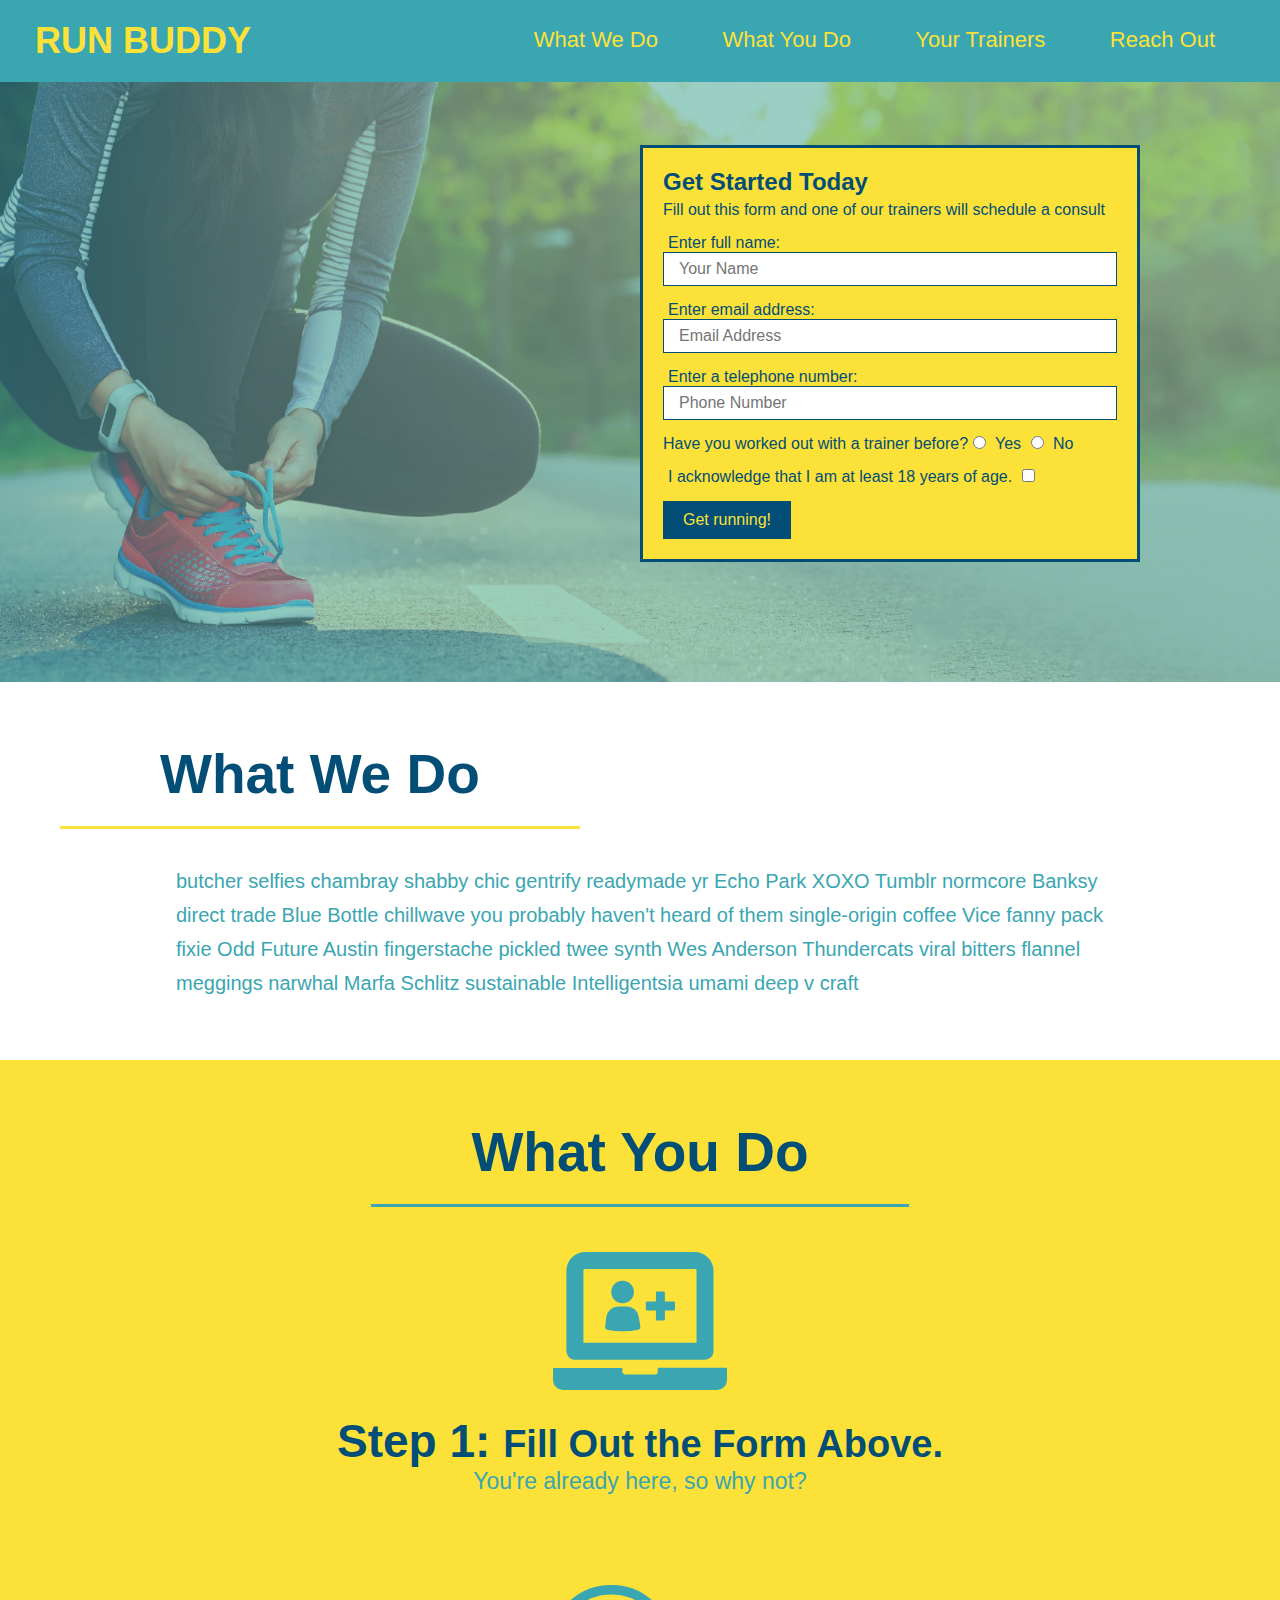
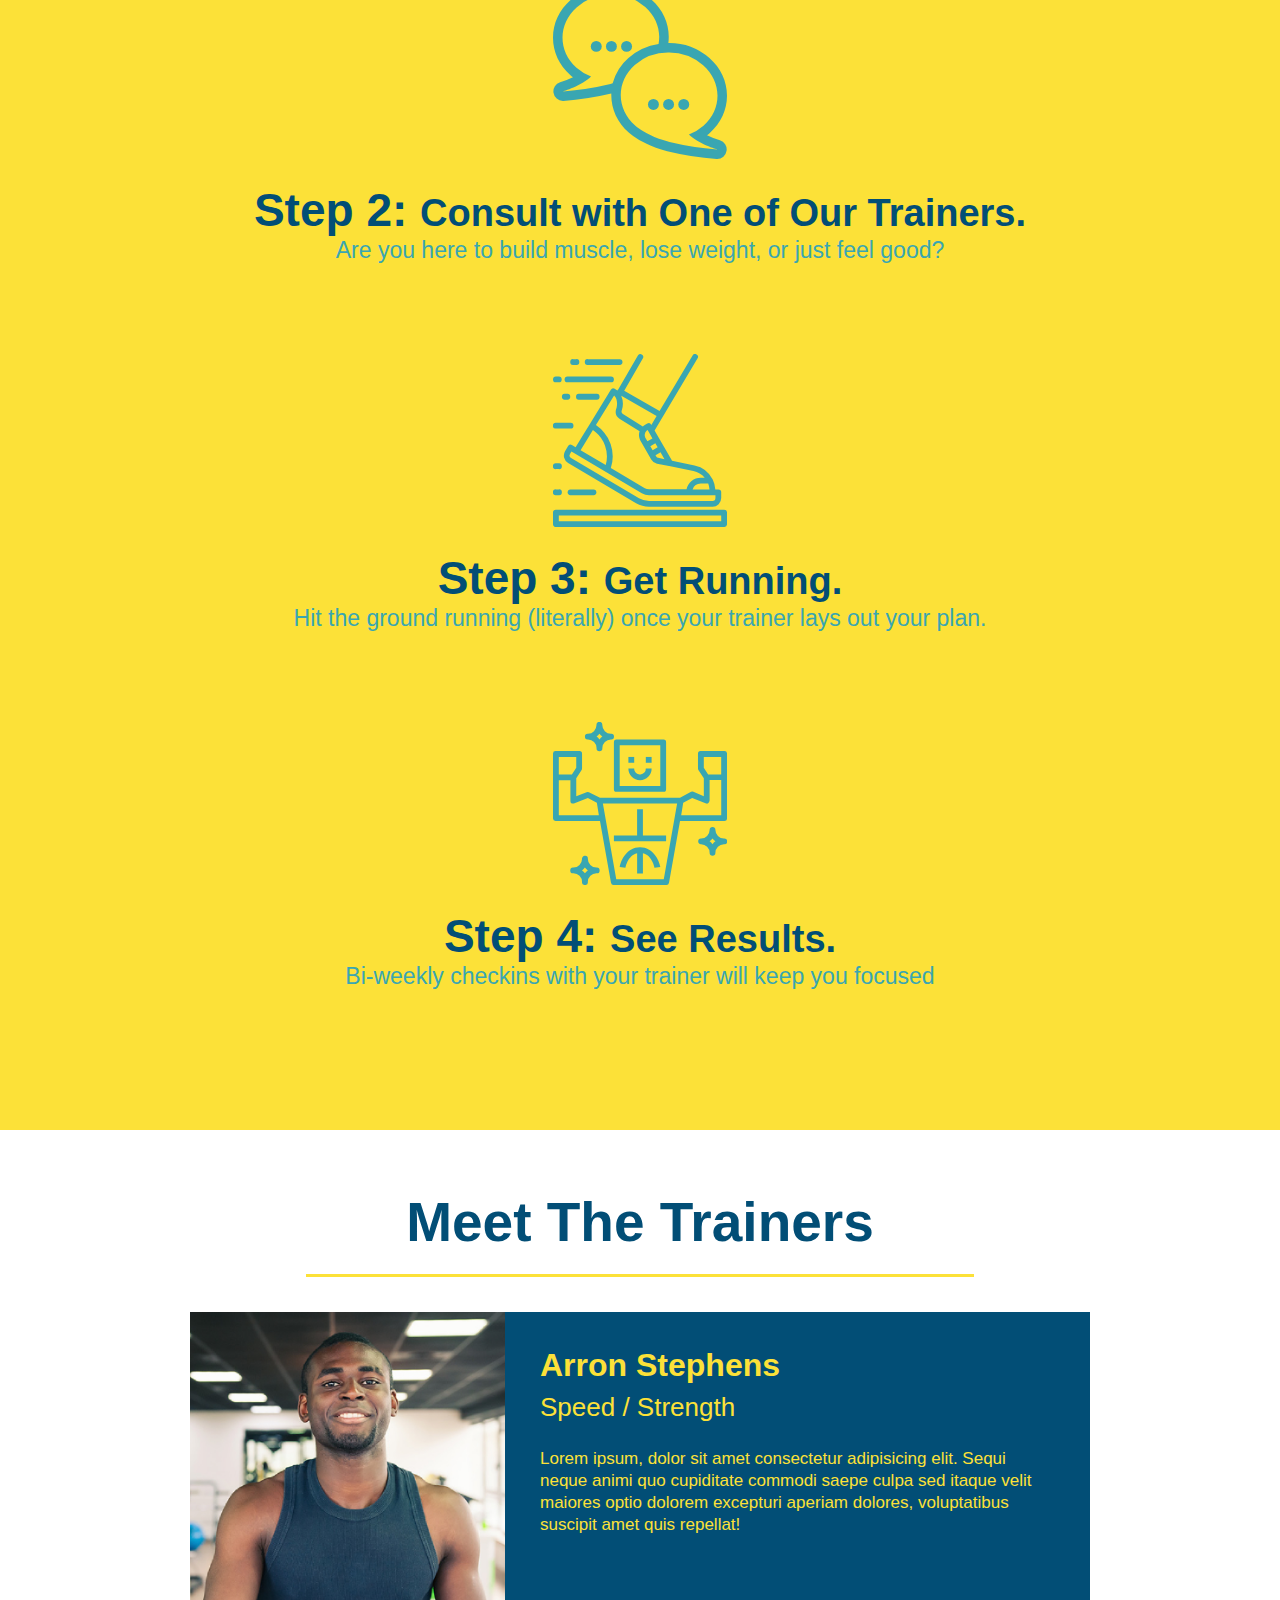
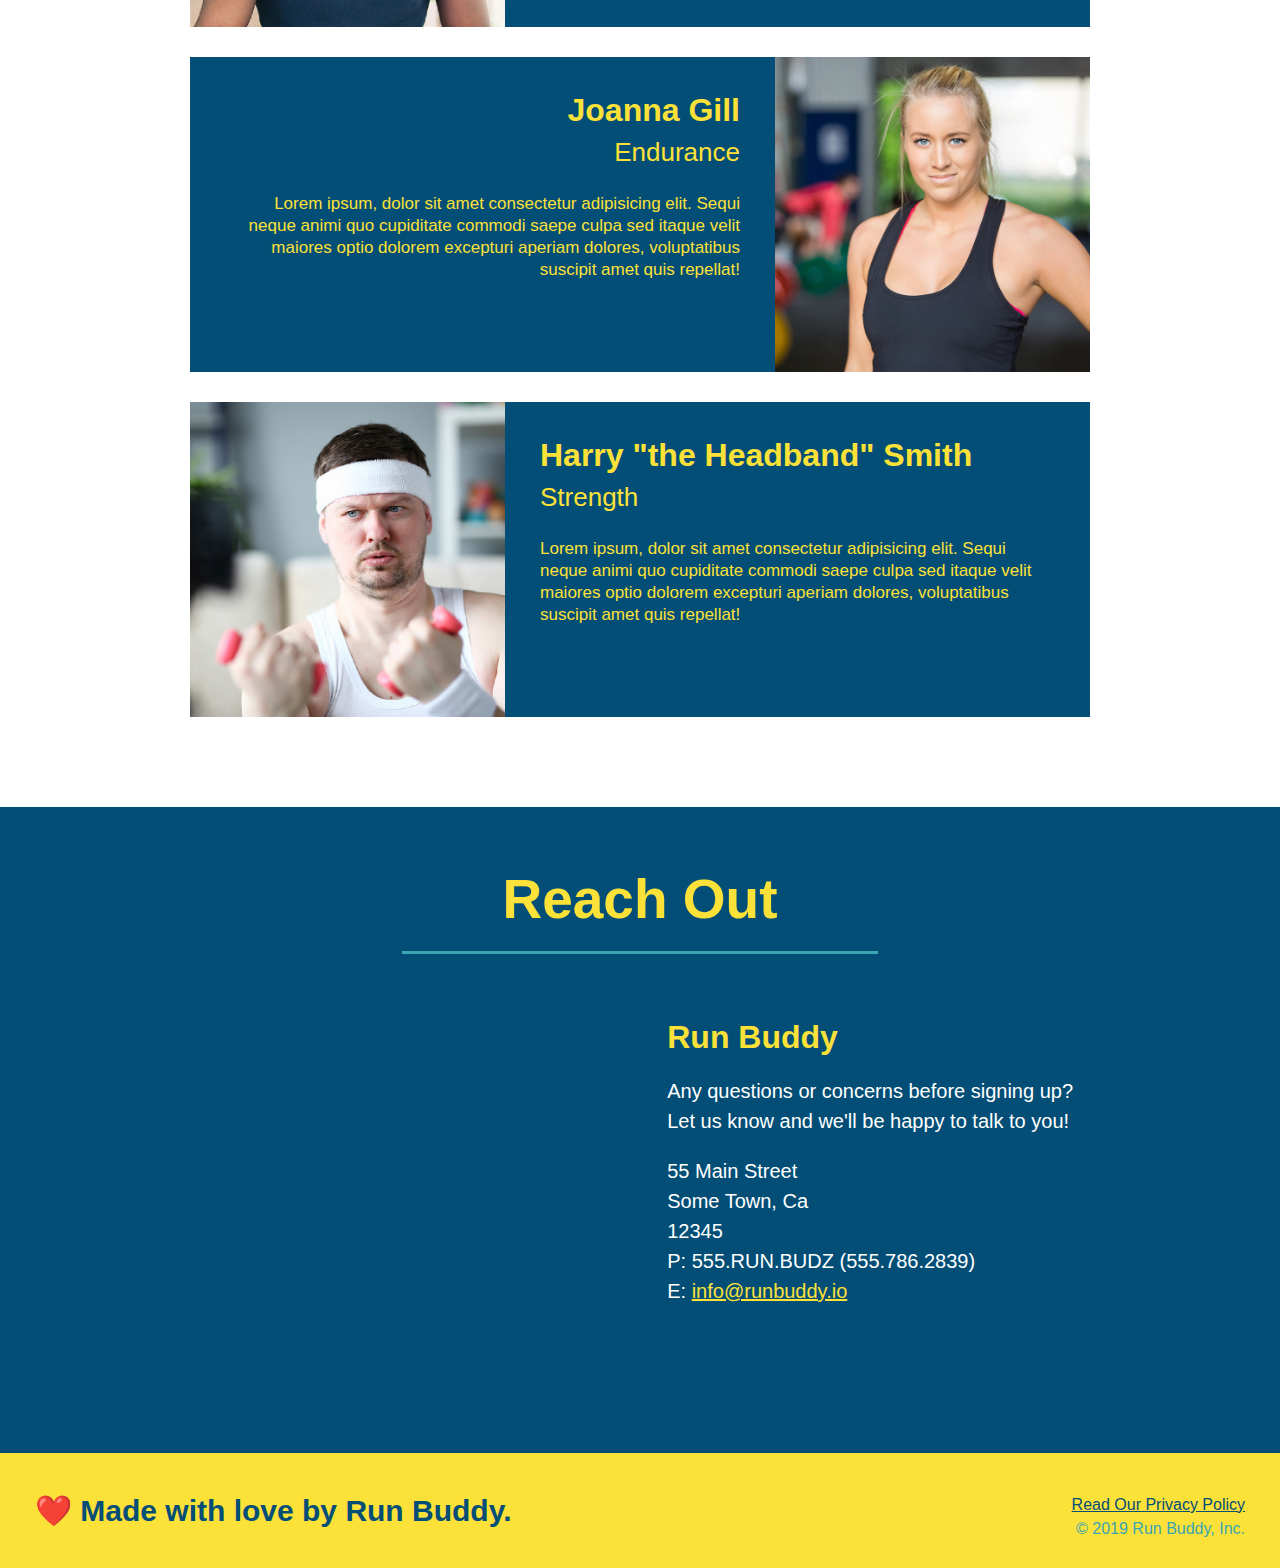
==== index.html @ a3936b55 "completed landing page" ====
<!DOCTYPE html>
<html lang="en">

<head>
  <meta charset="UTF-8" />
  <title>Run Buddy</title>
  <link rel="stylesheet" href="./assets/css/style.css" />
</head>

<body>
  <!-- navigation -->
  <header>
    <h1>
      <a href="/">
        RUN BUDDY
      </a>
    </h1>
    <nav>
      <!-- Unordered list element -->
      <ul>
        <!-- List item element-->
        <li>
          <!-- Anchor element -->
          <a href="#what-we-do">What We Do</a>
        </li>
        <li>
          <a href="#what-you-do">What You Do</a>
        </li>
        <li>
          <a href="#your-trainers">Your Trainers</a>
        </li>
        <li>
          <a href="#reach-out">Reach Out</a>
        </li>
      </ul>
    </nav>
  </header>

  <!-- hero/jumbotron -->
  <section class="hero">
    <div class="hero-form">
      <h3>Get Started Today</h3>
      <p>Fill out this form and one of our trainers will schedule a consult</p>
      <form>
        <label for="name">Enter full name:</label>
        <input type="text" placeholder="Your Name" name="name" id="name" class="form-input" />
        <label for="email">Enter email address:</label>
        <input type="text" placeholder="Email Address" name="email" id="email" class="form-input" />
        <label for="phone">Enter a telephone number:</label>
        <input type="text" placeholder="Phone Number" name="phone" id="phone" class="form-input" />
        <p>
          Have you worked out with a trainer before?
          <input type="radio" name="trainer-confirm" id="trainer-yes" />
          <label for="trainer-yes">Yes</label>
          <input type="radio" name="trainer-confirm" id="trainer-no" />
          <label for="trainer-no">No</label>
        </p>
        <p>
          <label for="checkbox">
            I acknowledge that I am at least 18 years of age.
          </label>
          <input type="checkbox" name="checkpoint1" id="checkbox" />
        </p>
        <button type="submit">
          Get running!
        </button>
      </form>
    </div>
  </section>

  <!-- "what we do" section -->
<section id="what-we-do" class="intro">
    <h2 class="section-title primary-border">What We Do</h2>
    <p>
      butcher selfies chambray shabby chic gentrify readymade yr Echo Park XOXO Tumblr normcore Banksy direct trade Blue Bottle chillwave you probably haven't heard of them single-origin coffee Vice fanny pack fixie Odd Future Austin fingerstache pickled twee synth Wes Anderson Thundercats viral bitters flannel meggings narwhal Marfa Schlitz sustainable Intelligentsia umami deep v craft
    </p>
  </section>
  
  <!-- "what you do" section -->
  <section id="what-you-do" class="steps">
    <h2 class="section-title secondary-border">What You Do</h2>
  
    <div>
      <img src="./assets/images/step-1.svg" alt="" />  
      <h3>Step 1: <span>Fill Out the Form Above.</span></h3>
      <p>You're already here, so why not?</p>
    </div>
  
    <div>
      <img src="./assets/images/step-2.svg" alt="" />
      <h3>Step 2: <span>Consult with One of Our Trainers.</span></h3>
      <p>Are you here to build muscle, lose weight, or just feel good?</p>
    </div>
  
    <div>
      <img src="./assets/images/step-3.svg" alt="" />
      <h3>Step 3: <span>Get Running.</span></h3>
      <p>Hit the ground running (literally) once your trainer lays out your plan.</p>
    </div>
  
    <div>
      <img src="./assets/images/step-4.svg" alt="" />
      <h3>Step 4: <span>See Results.</span></h3>
      <p>Bi-weekly checkins with your trainer will keep you focused</p>
    </div>
  </section>

  <!-- "meet the trainers" section -->
  <section id="your-trainers" class="trainers">
    <h2 class="section-title primary-border">Meet The Trainers</h2>
    <article class="trainer">
        <img src="./assets/images/trainer-1.jpg" alt="Arron Stephens in his workout clothes, ready to pump iron" />
        <div class="trainer-bio text-left">
          <h3>Arron Stephens</h3>
          <h4>Speed / Strength</h4>
          <p>
            Lorem ipsum, dolor sit amet consectetur adipisicing elit. Sequi neque animi quo cupiditate commodi saepe culpa sed
            itaque velit maiores optio dolorem excepturi aperiam dolores, voluptatibus suscipit amet quis repellat!
          </p>
        </div>
      </article>

      <!-- second trainer bio -->
<article class="trainer">
    <div class="trainer-bio text-right">
      <h3>Joanna Gill</h3>
      <h4>Endurance</h4>
      <p>
        Lorem ipsum, dolor sit amet consectetur adipisicing elit. Sequi neque animi quo cupiditate commodi saepe culpa sed
        itaque velit maiores optio dolorem excepturi aperiam dolores, voluptatibus suscipit amet quis repellat!
      </p>
    </div>
    <img src="./assets/images/trainer-2.jpg" alt="Joanna Gill cooling off after a workout" />
  </article>
  
  <!-- third trainer bio -->
  <article class="trainer">
    <img src="./assets/images/trainer-3.jpg" alt="Harry Smith wearing a headband and lifting comically small pink weights" />
    <div class="trainer-bio text-left">
      <h3>Harry "the Headband" Smith</h3>
      <h4>Strength</h4>
      <p>
        Lorem ipsum, dolor sit amet consectetur adipisicing elit. Sequi neque animi quo cupiditate commodi saepe culpa sed
        itaque velit maiores optio dolorem excepturi aperiam dolores, voluptatibus suscipit amet quis repellat!
      </p>
    </div>
  </article>
  </section>

  <!-- "reach out" section -->
  <section id="reach-out" class="contact">
    <h2 class="section-title secondary-border">Reach Out</h2>
    <div class="contact-info">
        <iframe src="https://www.google.com/maps/embed?pb=!1m18!1m12!1m3!1d2879.119603562107!2d-79.45807944900766!3d43.811878479013615!2m3!1f0!2f0!3f0!3m2!1i1024!2i768!4f13.1!3m3!1m2!1s0x882b2c3b84564b71%3A0x5db8f71e958bc3fc!2s85%20N%20Park%20Rd%2C%20Vaughan%2C%20ON%20L4J%200H9!5e0!3m2!1sen!2sca!4v1645985700002!5m2!1sen!2sca" 
        width="400" 
        height="400" 
        style="border:0;" 
        allowfullscreen="" 
        loading="lazy">
            </iframe>

            <div>
                <h3>Run Buddy</h3>
                <p>
                  Any questions or concerns before signing up?
                  <br />
                  Let us know and we'll be happy to talk to you!
                </p>
                <address>
                    55 Main Street <br/>
                    Some Town, Ca <br/>
                    12345<br />
                    P: 555.RUN.BUDZ (555.786.2839)<br/>
                    E: <a href="mailto:info@runbuddy.io">info@runbuddy.io</a>
                  </address>
              </div>
        
    </div>
  </section>

  <!-- footer -->
  <footer>
    <h2>❤️ Made with love by Run Buddy.</h2>
    <div>
      <a href="#">Read Our Privacy Policy</a><br />
      &copy; 2019 Run Buddy, Inc.
    </div>
  </footer>
</body>

</html>
---- assets/css/style.css ----
* {
    margin: 0;
    padding: 0;
    box-sizing: border-box;
  }
  
  body {
    /* more on this crazy alphanumerical value in a minute! */
    color: #39a6b2;
    font-family: Helvetica, Arial, sans-serif;
  }
  
  /* apply styles to <header> */
  header {
    padding: 20px 35px;
    background-color: #39a6b2;
  }
  
  header h1 {
    font-weight: bold;
    font-size: 36px;
    color: #fce138;
    margin: 0;
    display: inline;
  }
  header a {
    text-decoration: none;
    color: #fce138;
  }
  
  header nav {
    float: right;
    margin: 7px 0;
  }
  
  header nav ul li {
    display: inline;
  }
  
  header nav ul li a {
    margin: 0 30px;
    font-weight: lighter;
    font-size: 22px;
  }
  
  footer {
    background: #fce138;
    width: 100%;
    padding: 40px 35px;
  }
  
  footer h2 {
    display: inline;
    color: #024e76;
    font-size: 30px;
    margin: 0;
  }
  
  footer div {
    float: right;
    line-height: 1.5;
    text-align: right;
  }
  
  footer a {
    color: #024e76;
  }
  
  section {
    padding: 60px;
  }
  
  /* Hero Style Start */
  .hero {
    background-image: url('../images/hero-bg.jpeg');
    height: 600px;
    background-size: cover;
    background-position: center;
    position: relative;
  }
  /* Hero Style End */
  
  .hero-form {
    border: 3px solid #024e76;
    background-color: #fce138;
    padding: 20px;
    width: 500px;
    color: #024e76;
    position: absolute;
    bottom: 120px;
    right: 140px;
  }
  
  .hero-form h3 {
    font-size: 24px;
    margin: 0;
  }
  .hero-form p {
    margin: 5px 0 15px 0;
  }
  
  .form-input {
    border: 1px solid #024e76;
    display: block;
    padding: 7px 15px;
    font-size: 16px;
    color: #024e76;
    width: 100%;
    margin-bottom: 15px;
  }
  
  .hero-form label {
    margin: 0 5px;
  }
  
  .hero-form button {
    color: #fce138;
    background-color: #024e76;
    border: none;
    padding: 10px 20px;
    font-size: 16px;
  }

  .intro {
      text-align: centre;
  }


  .intro p {
    line-height: 1.7;
    color: #39a6b2;
    width: 80%;
    font-size: 20px;
    margin: 0 auto;
  }

  .steps {
    text-align: center;
    background: #fce138;
  }

  
  
  .section-title {
    font-size: 55px;
    color: #024e76;
    margin-bottom: 35px;
    padding: 0 100px 20px 100px;
    display: inline-block;
    border-bottom: 3px solid;
  }
  
  .primary-border {
    border-color: #fce138;
  }
  
  .secondary-border {
    border-color: #39a6b2;
  }

  .steps div {
    margin-bottom: 80px;
  }
  
  .steps img {
    width: 15%;
    margin: 10px 0;
  }
  
  .steps h3 {
    color: #024e76;
    font-size: 46px;
    margin-top: 10px;
  }
  
  .steps p {
    color: #39a6b2;
    font-size: 23px;
  }

  .steps span {
    font-size: 38px;
  }

  .trainers {
    text-align: center;
  }

  .trainer {
    width: 900px;
    margin: 0 auto 30px auto;
    background: #024e76;
    color: #fce138;
    overflow: auto;
  }

  .trainer img {
    width: 35%;
    float: left;
  }
  
  .trainer-bio {
    padding: 35px;
    float: left;
    width: 65%;
  }

  .trainer-bio h3 {
    font-size: 32px;
    margin-bottom: 8px;
  }
  
  .trainer-bio h4 {
    font-weight: lighter;
    font-size: 26px;
    margin-bottom: 25px;
  }
  
  .trainer-bio p {
    font-size: 17px;
    line-height: 1.3;
  }

  .text-left {
    text-align: left;
  }
  
  .text-right {
    text-align: right;
  }

  .contact {
      background-color: #024e76;
      text-align: center;
  }

  .contact h2 {
      color: #fce138;
  }

  .contact-info iframe {
    width: 400px;
    height: 400px;
  }

  .contact-info div {
    width: 410px;
    display: inline-block;
    vertical-align: top;
    text-align: left;
    margin: 30px 0 0 60px;
    color: white;
  }

  .contact-info h3 {
    color: #fce138;
    font-size: 32px;
  }
  
  .contact-info p, .contact-info address {
    margin: 20px 0;
    line-height: 1.5;
    font-size: 20px;
    font-style: normal;
  }
  
  .contact-info a {
    color: #fce138;
  }
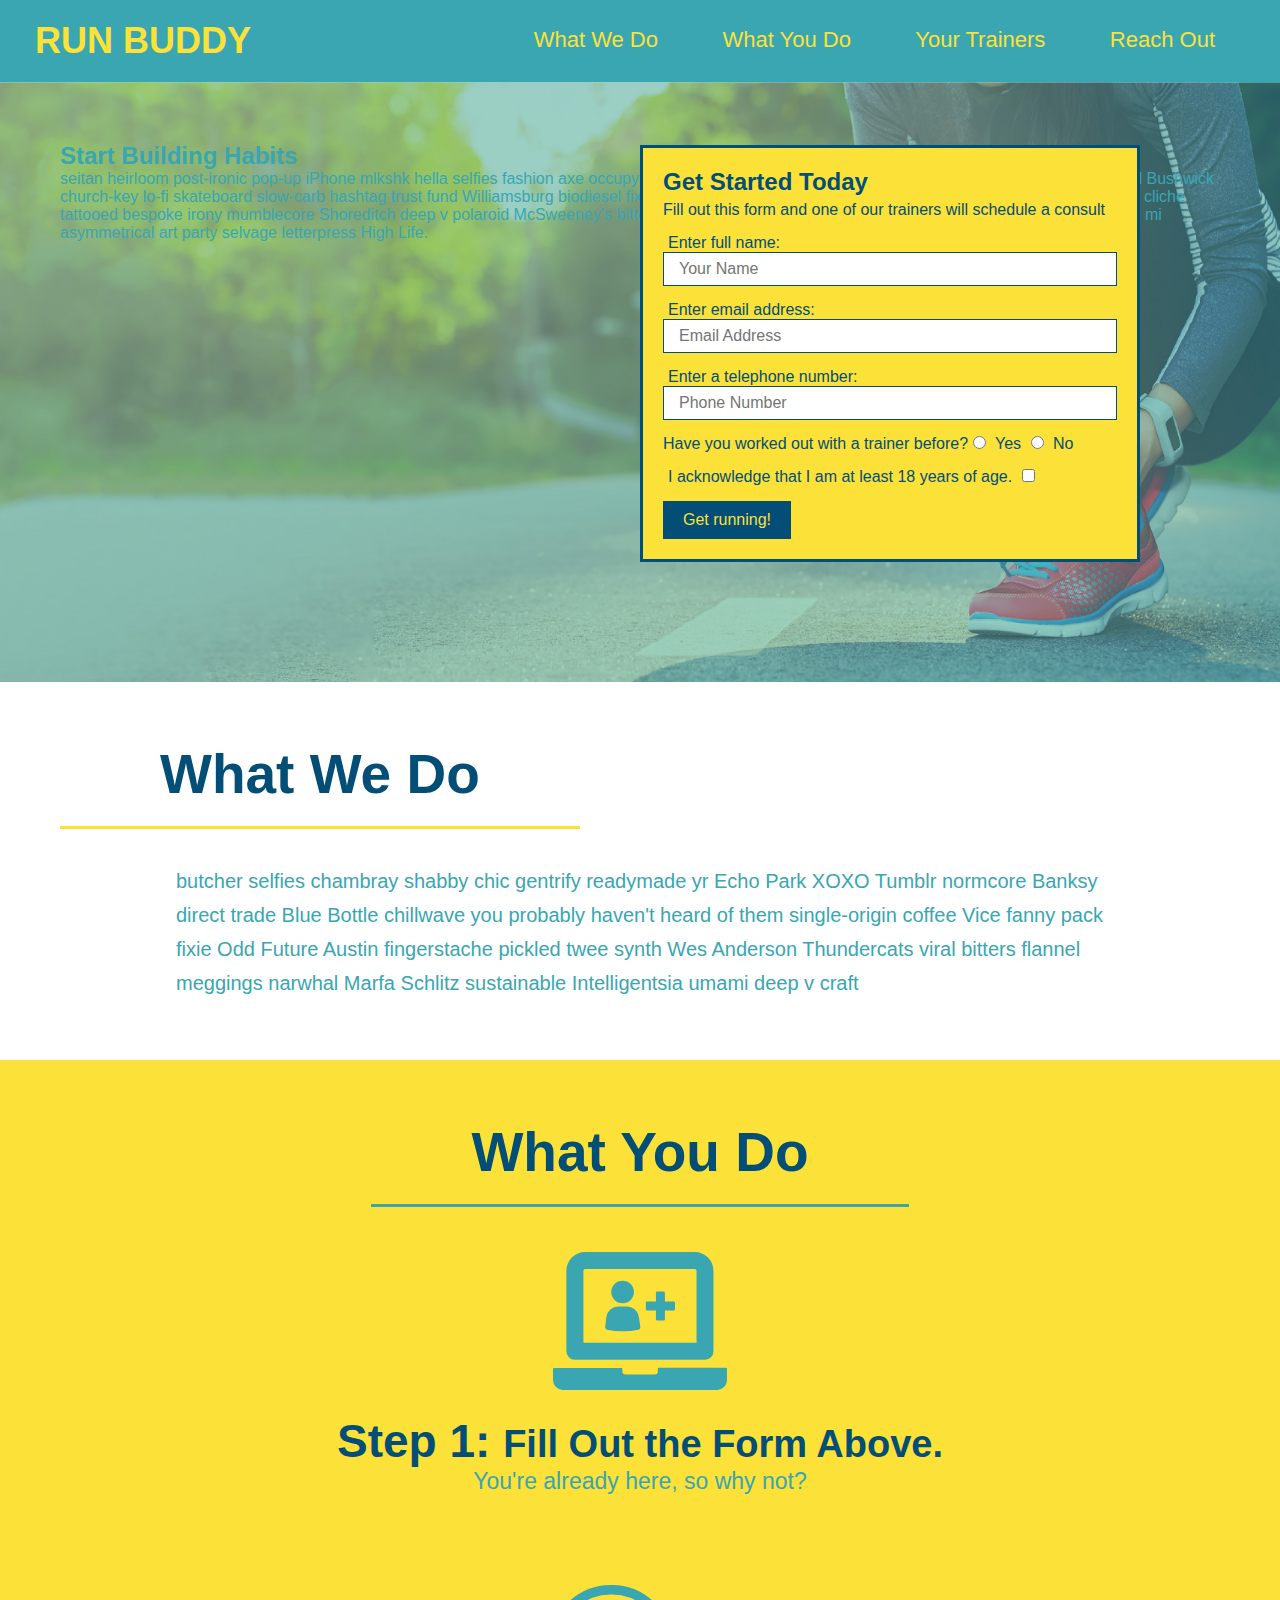
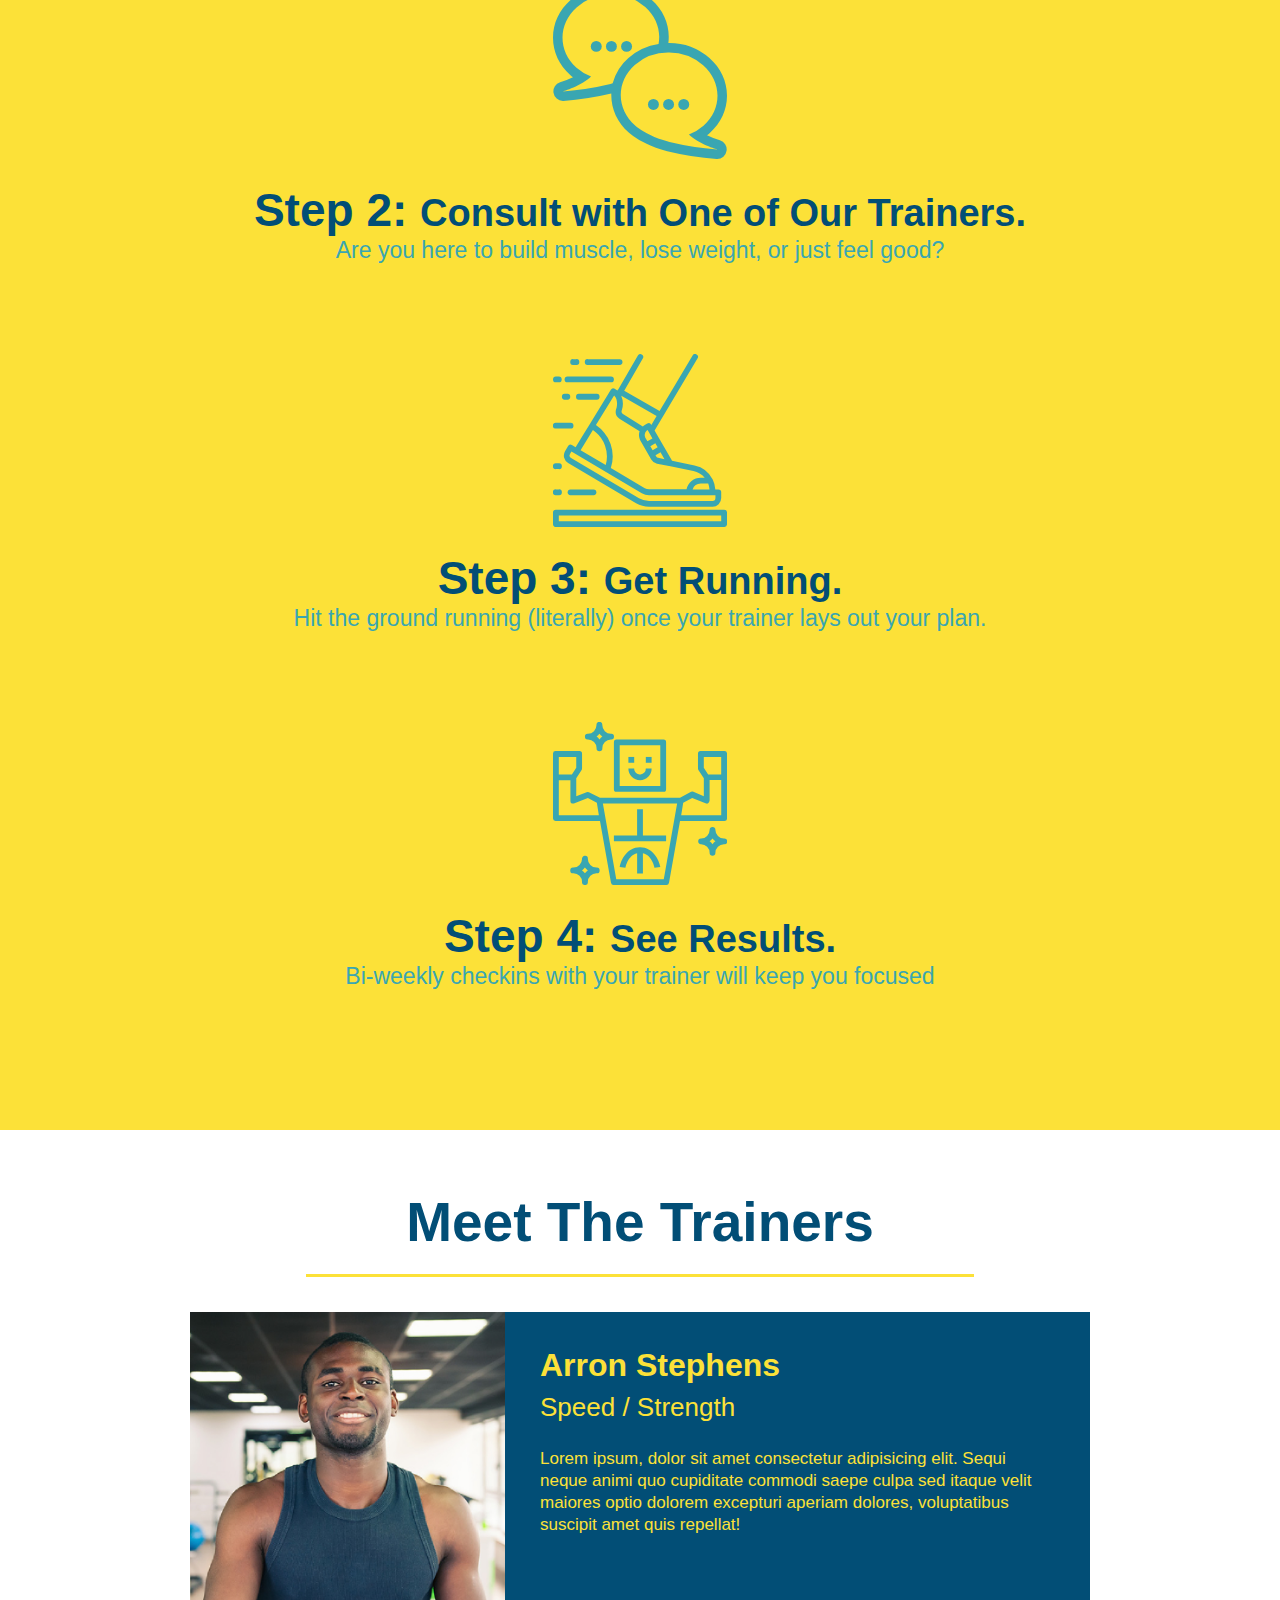
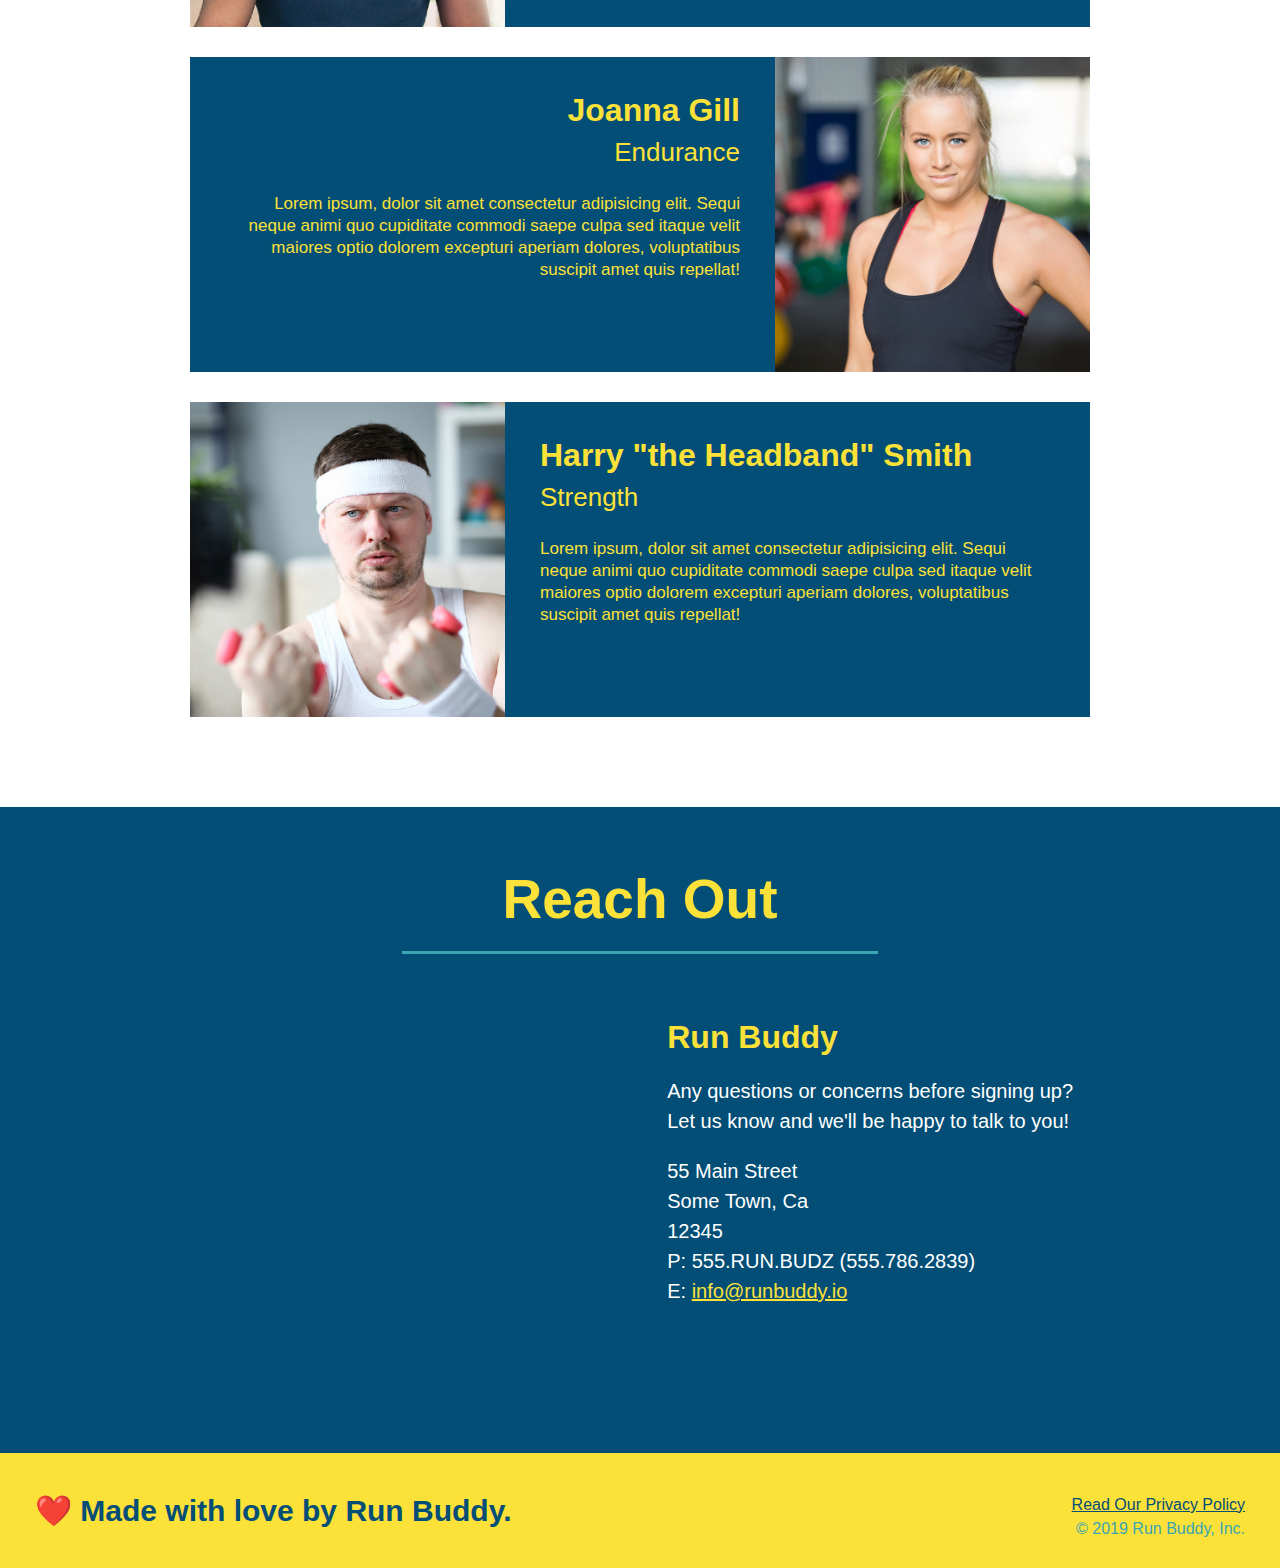
==== commit 013e6801: "add content to hero, replace image" ====
--- a/index.html
+++ b/index.html
@@ -38,6 +38,12 @@
 
   <!-- hero/jumbotron -->
   <section class="hero">
+    <div class="hero-cta">
+      <h2>Start Building Habits</h2>
+      <p>
+        seitan heirloom post-ironic pop-up iPhone mlkshk hella selfies fashion axe occupy readymade put a bird on it messenger bag Wes Anderson Schlitz plaid Bushwick church-key lo-fi skateboard slow-carb hashtag trust fund Williamsburg biodiesel fixie farm-to-table 8-bit banjo XOXO Banksy chillwave bicycle rights retro cliche tattooed bespoke irony mumblecore Shoreditch deep v polaroid McSweeney's bitters cray gentrify tofu Marfa you probably haven't heard of them yr banh mi asymmetrical art party selvage letterpress High Life.
+      </p>
+    </div>
     <div class="hero-form">
       <h3>Get Started Today</h3>
       <p>Fill out this form and one of our trainers will schedule a consult</p>
@@ -182,7 +188,7 @@
   <footer>
     <h2>❤️ Made with love by Run Buddy.</h2>
     <div>
-      <a href="#">Read Our Privacy Policy</a><br />
+      <a href="./privacy-policy.html">Read Our Privacy Policy</a><br />
       &copy; 2019 Run Buddy, Inc.
     </div>
   </footer>
--- a/assets/css/style.css
+++ b/assets/css/style.css
@@ -78,6 +78,12 @@
     background-position: center;
     position: relative;
   }
+
+  hero-secondary {
+    background-color: black;
+    color: red;
+  }
+  
   /* Hero Style End */
   
   .hero-form {
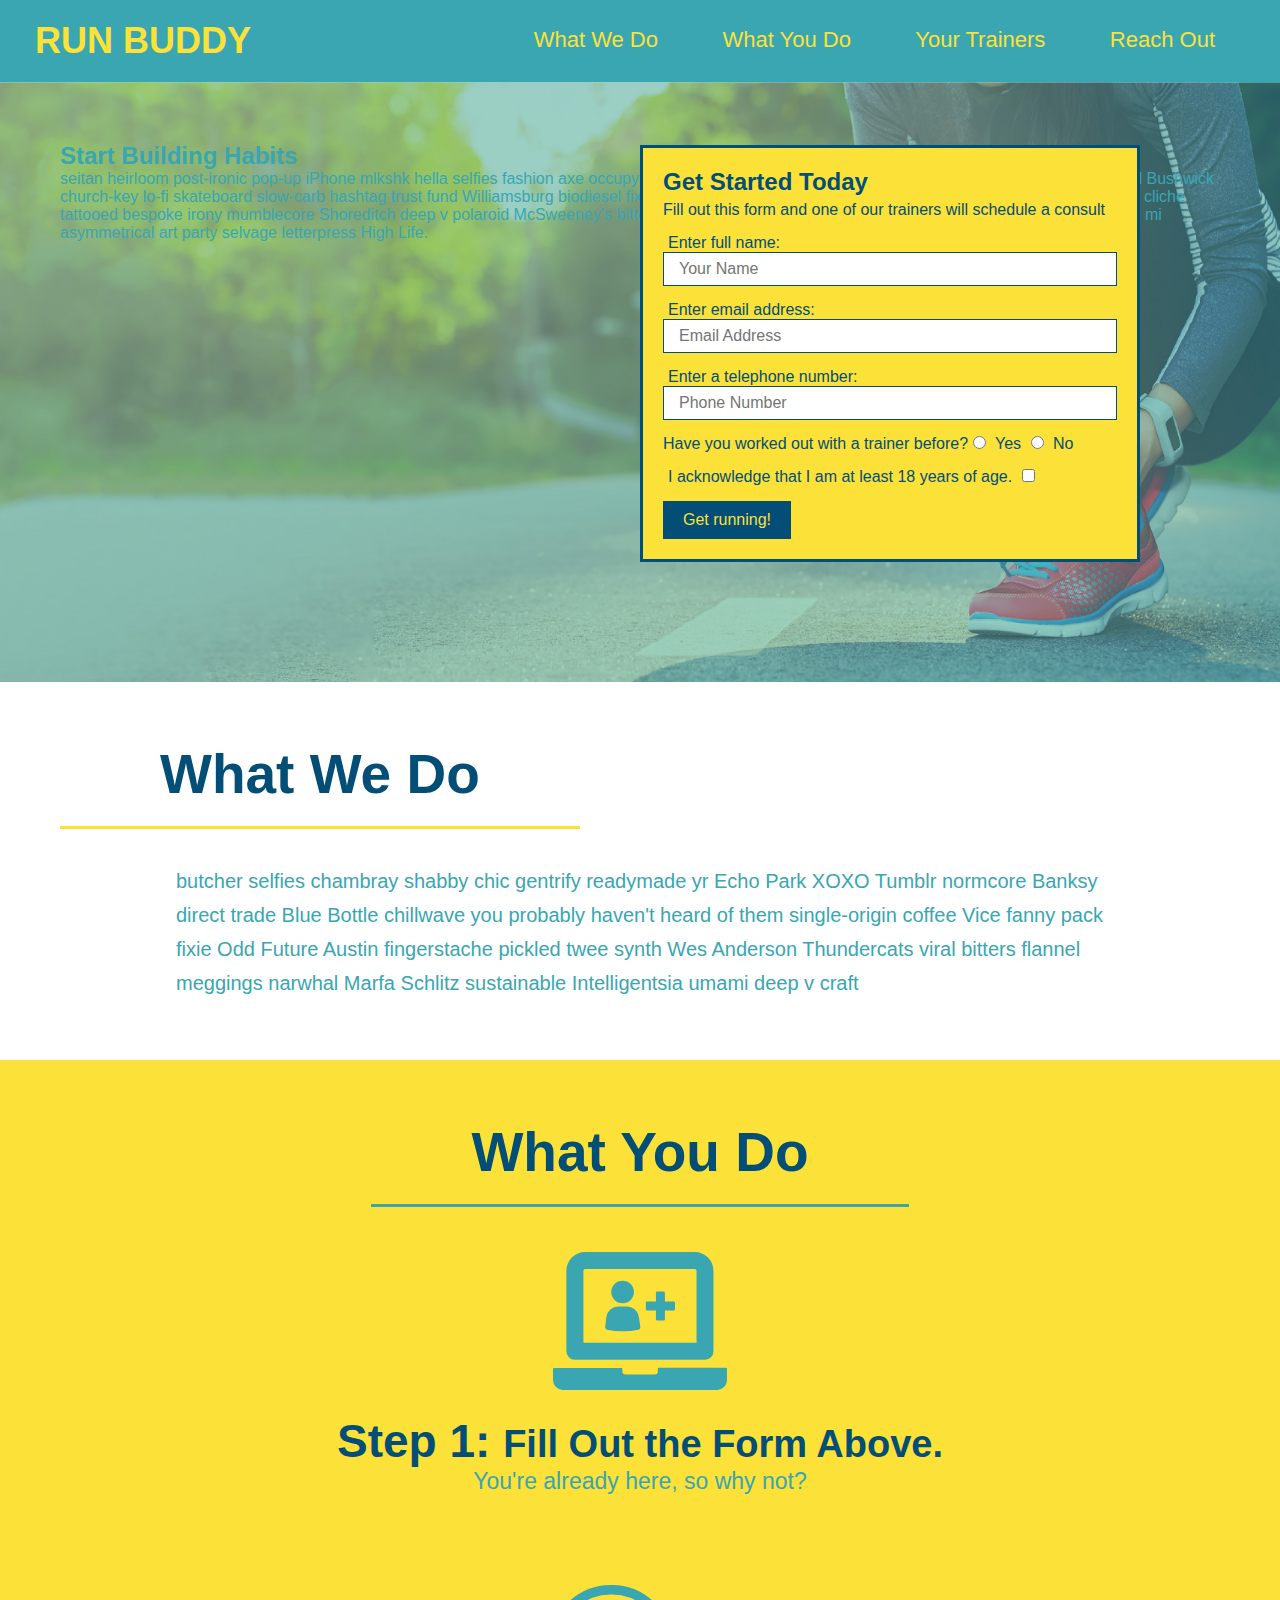
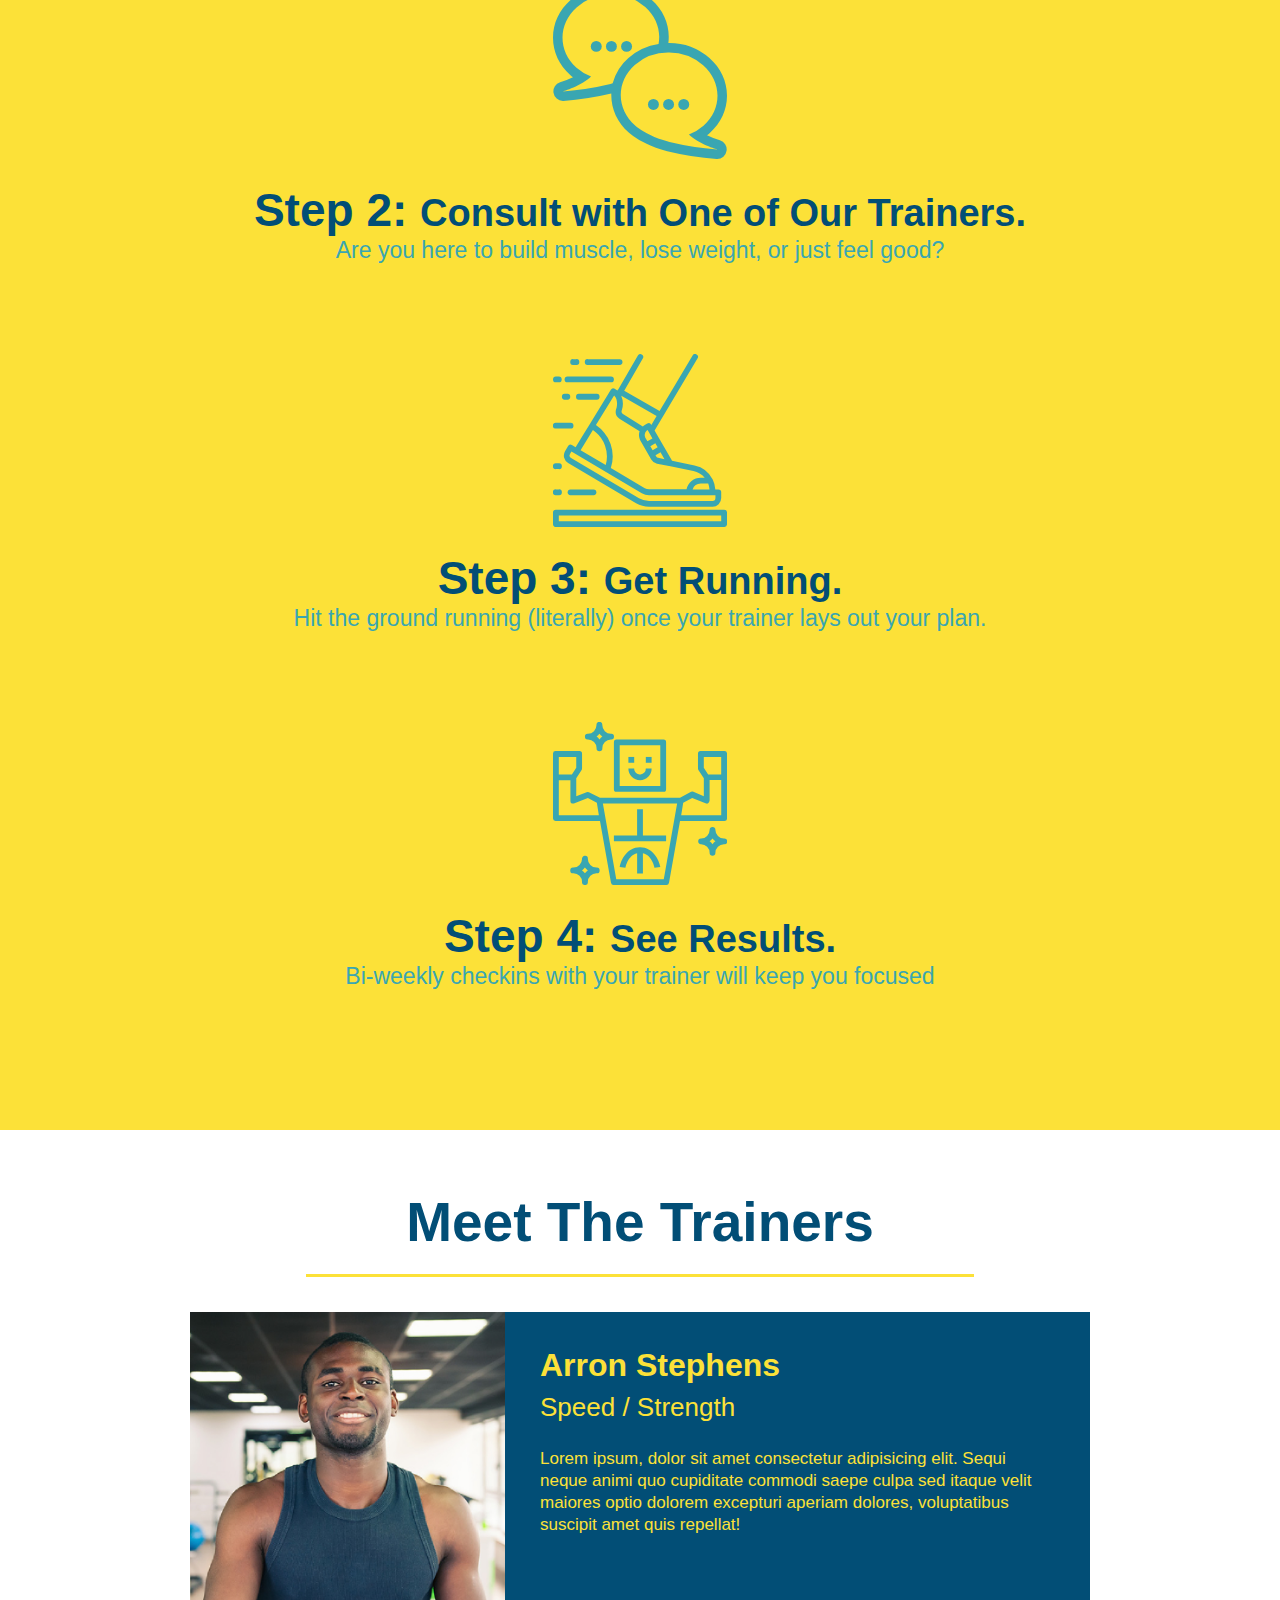
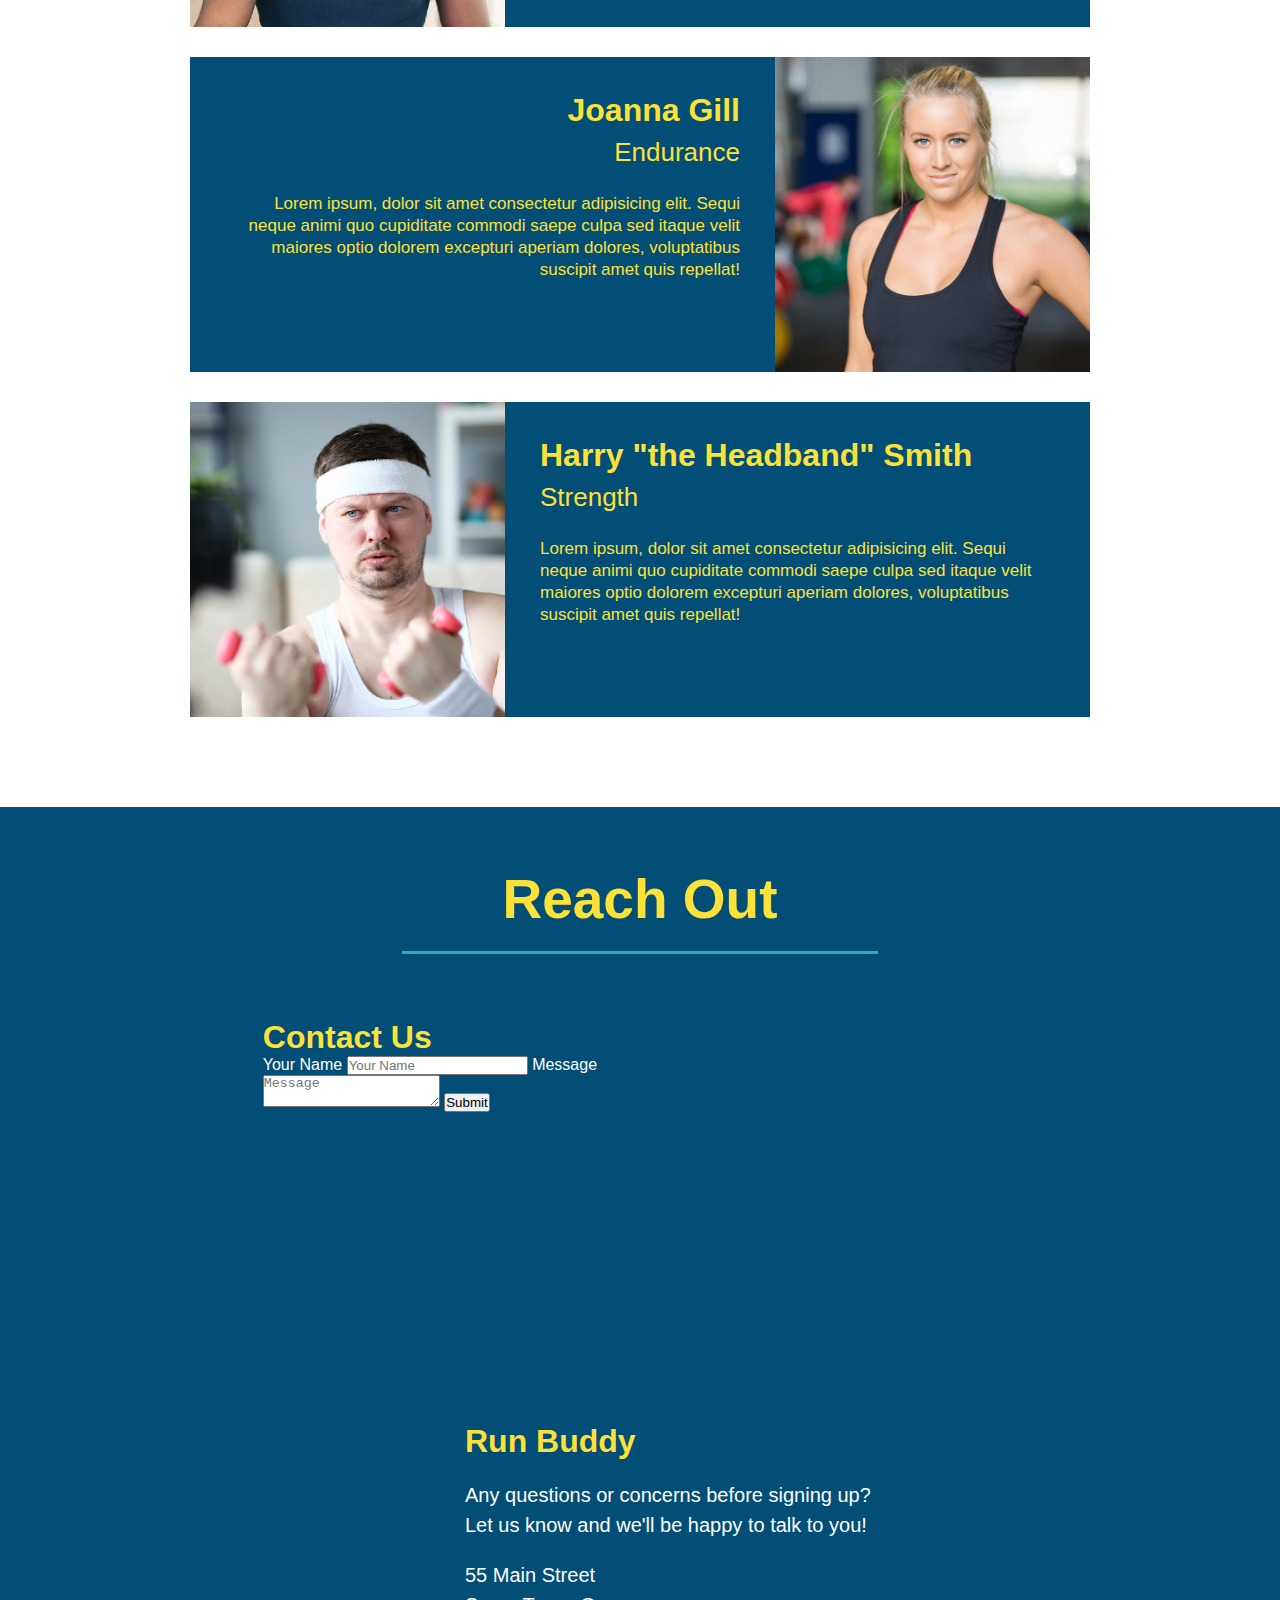
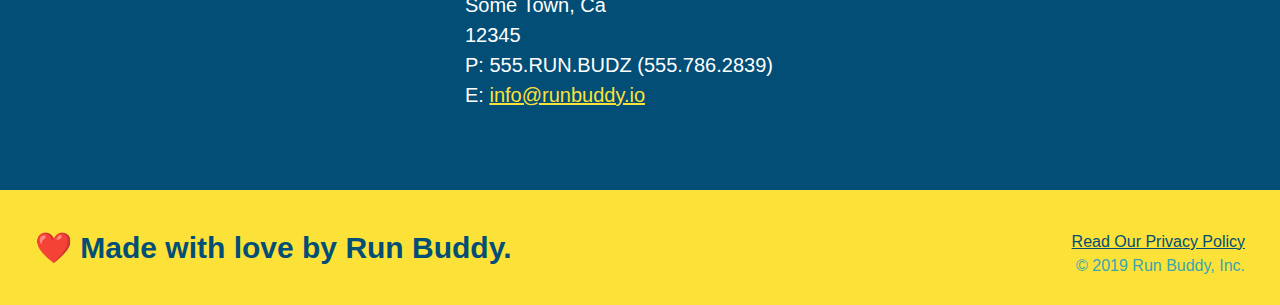
==== commit 0d09e867: "add contact form" ====
--- a/index.html
+++ b/index.html
@@ -157,6 +157,18 @@
   <section id="reach-out" class="contact">
     <h2 class="section-title secondary-border">Reach Out</h2>
     <div class="contact-info">
+      <div class="contact-form">
+        <h3>Contact Us</h3>
+        <form>
+          <label for="contact-name">Your Name</label>
+          <input type="text" id="contact-name" placeholder="Your Name" />
+
+          <label for="contact-message">Message</label>
+          <textarea id="cibtact-message" placeholder="Message"></textarea>
+
+          <button type="submit">Submit</button>
+        </form>
+      </div>
         <iframe src="https://www.google.com/maps/embed?pb=!1m18!1m12!1m3!1d2879.119603562107!2d-79.45807944900766!3d43.811878479013615!2m3!1f0!2f0!3f0!3m2!1i1024!2i768!4f13.1!3m3!1m2!1s0x882b2c3b84564b71%3A0x5db8f71e958bc3fc!2s85%20N%20Park%20Rd%2C%20Vaughan%2C%20ON%20L4J%200H9!5e0!3m2!1sen!2sca!4v1645985700002!5m2!1sen!2sca" 
         width="400" 
         height="400" 
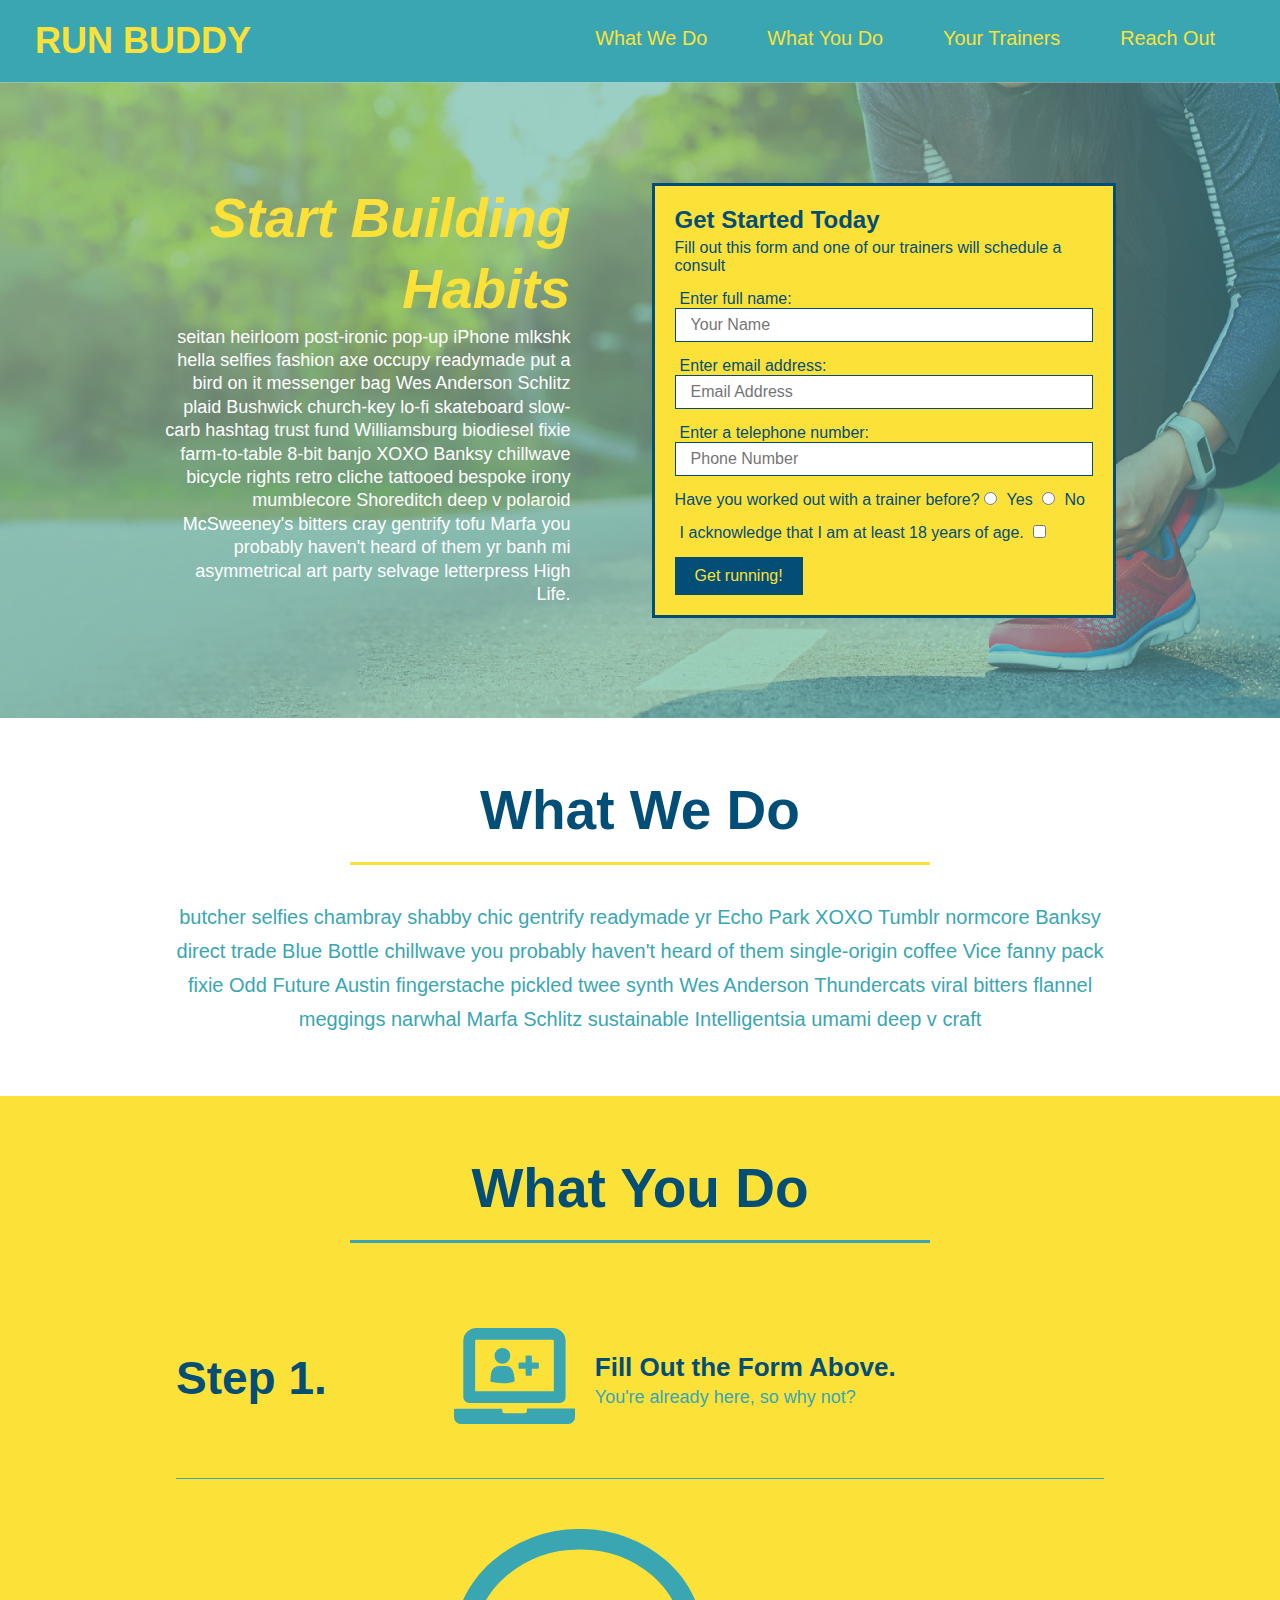
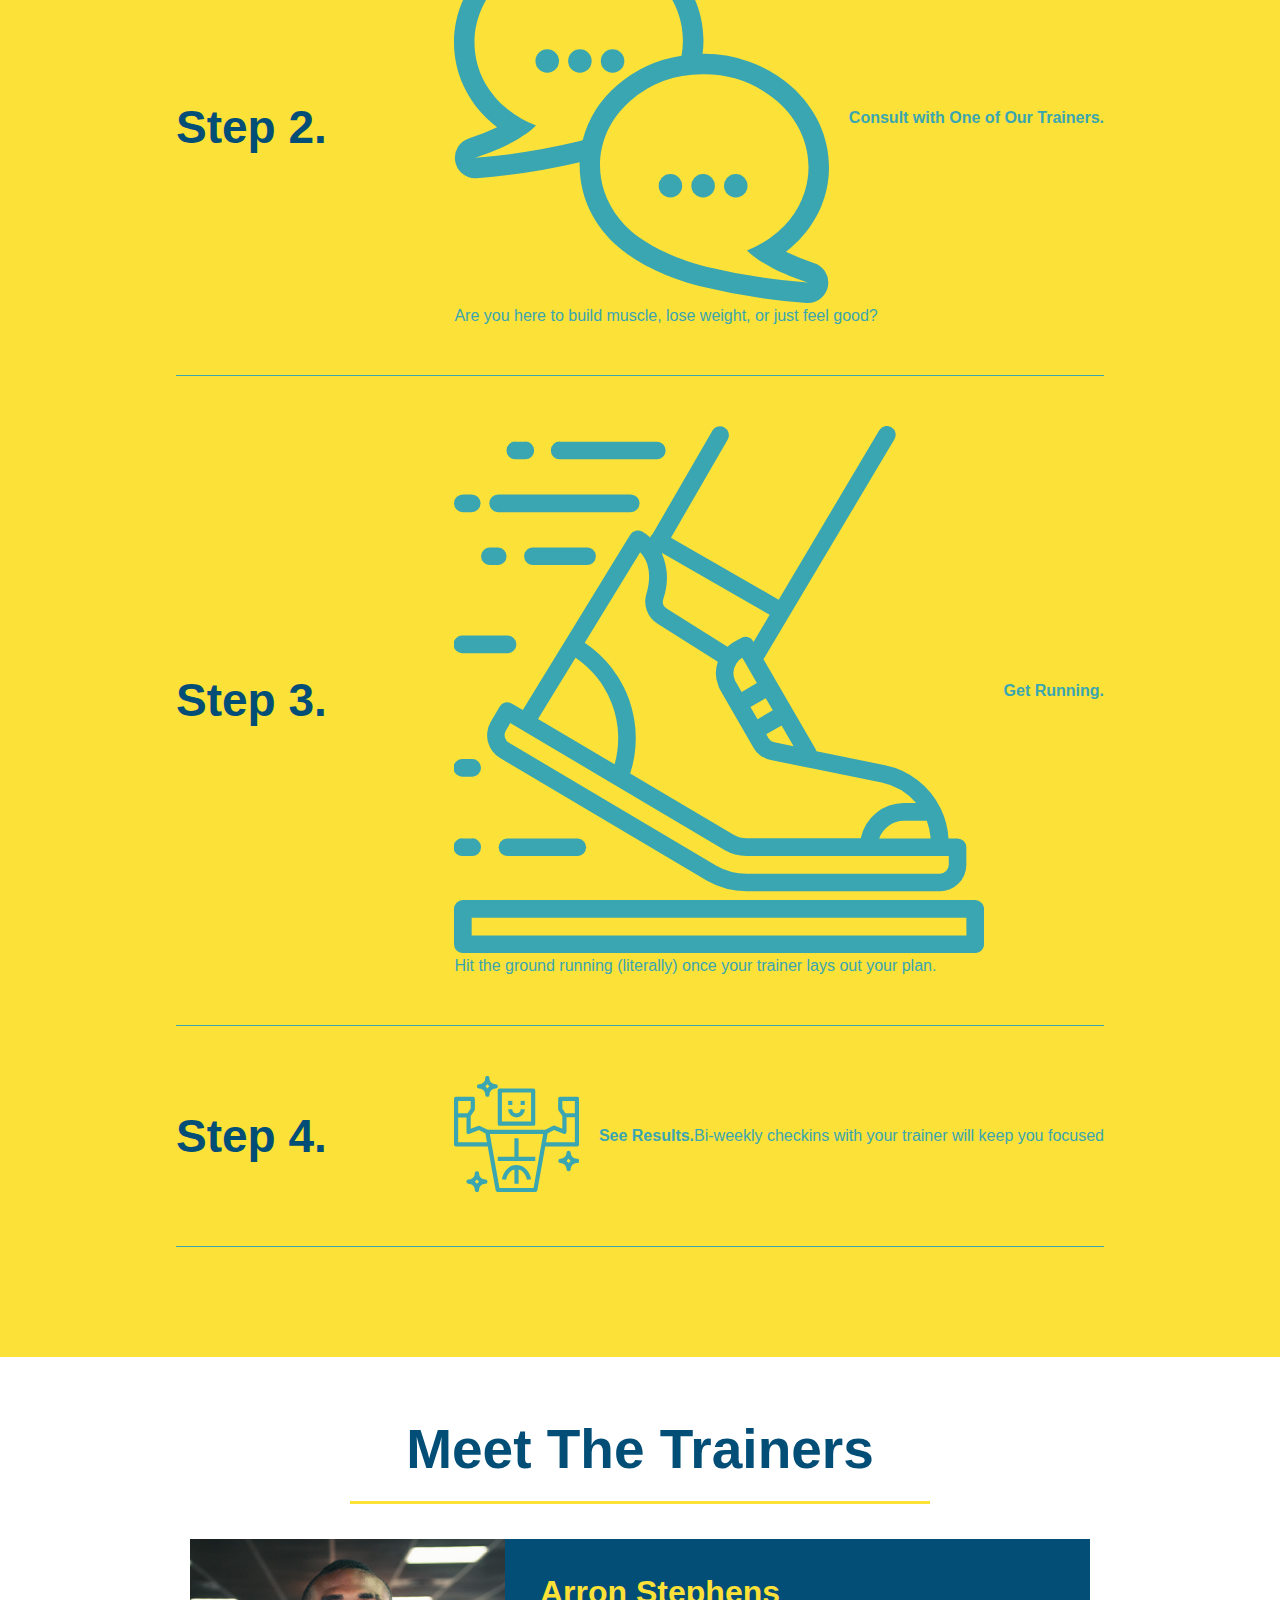
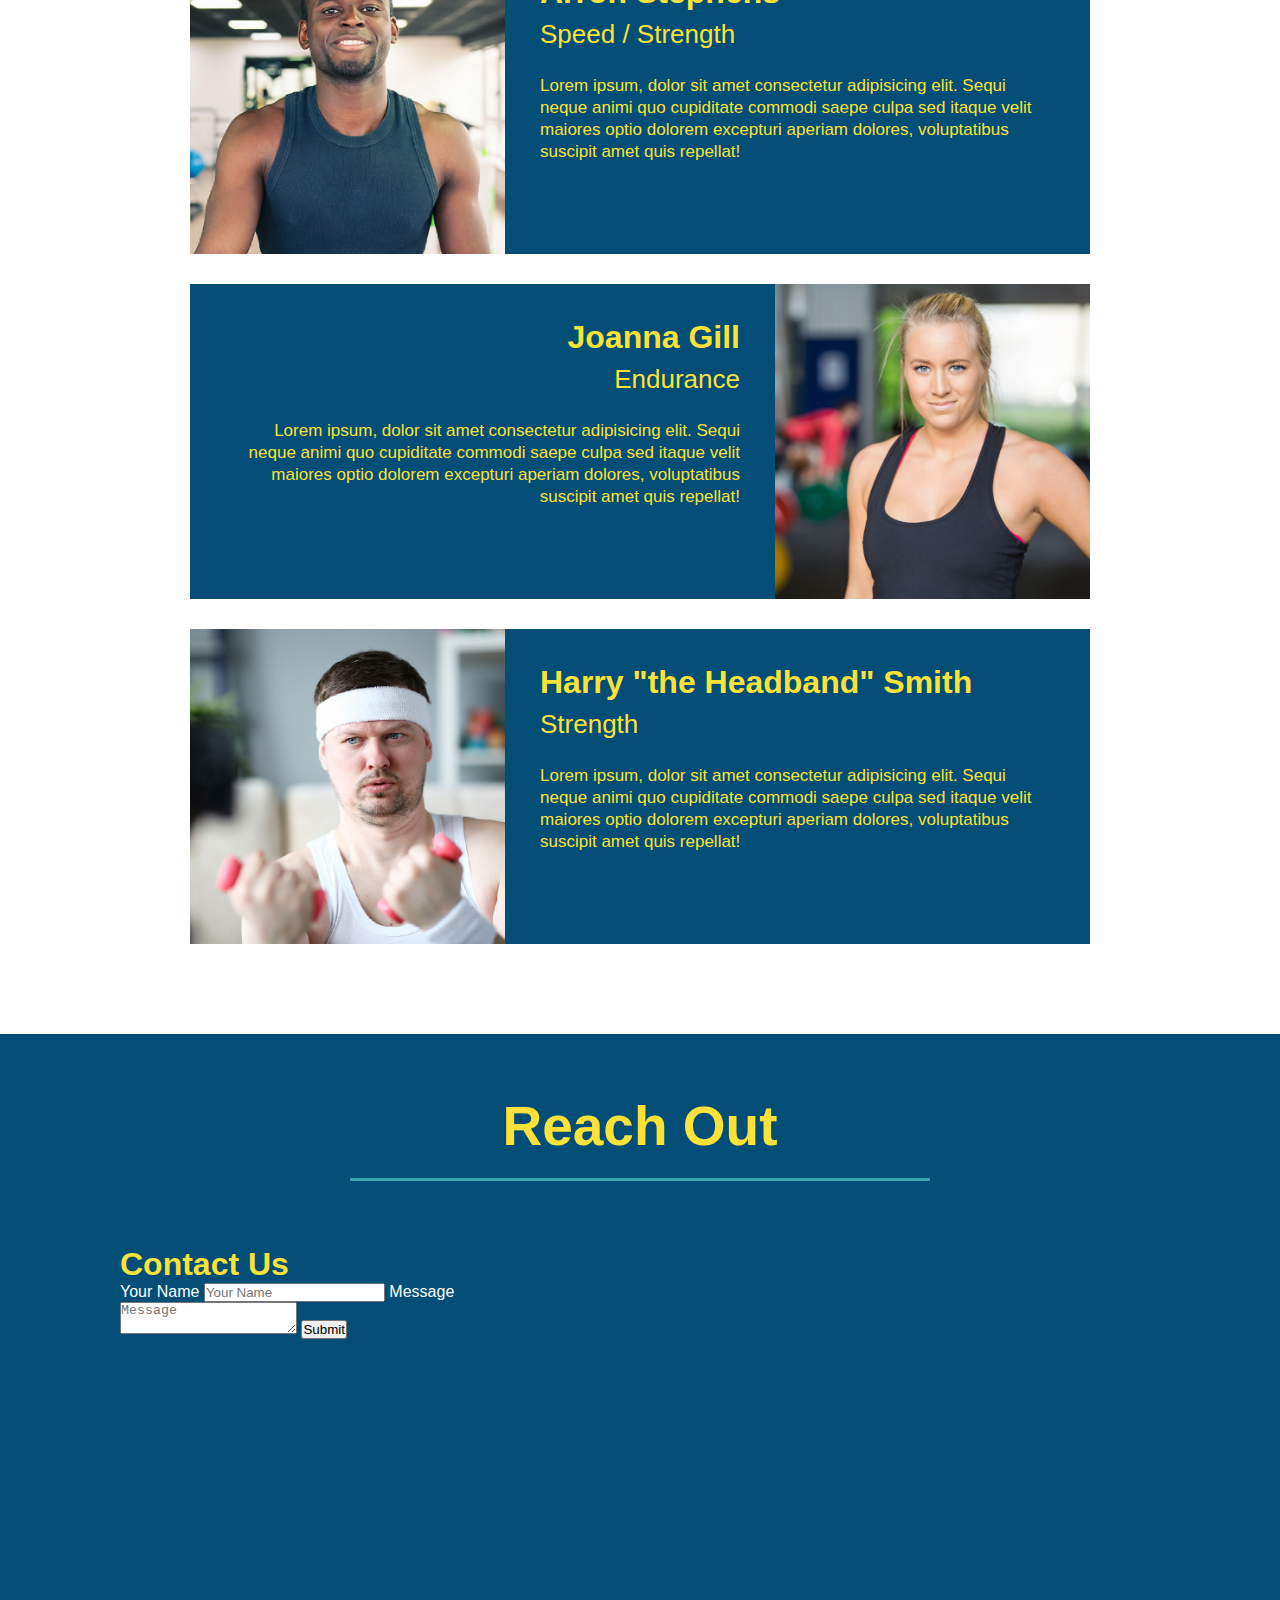
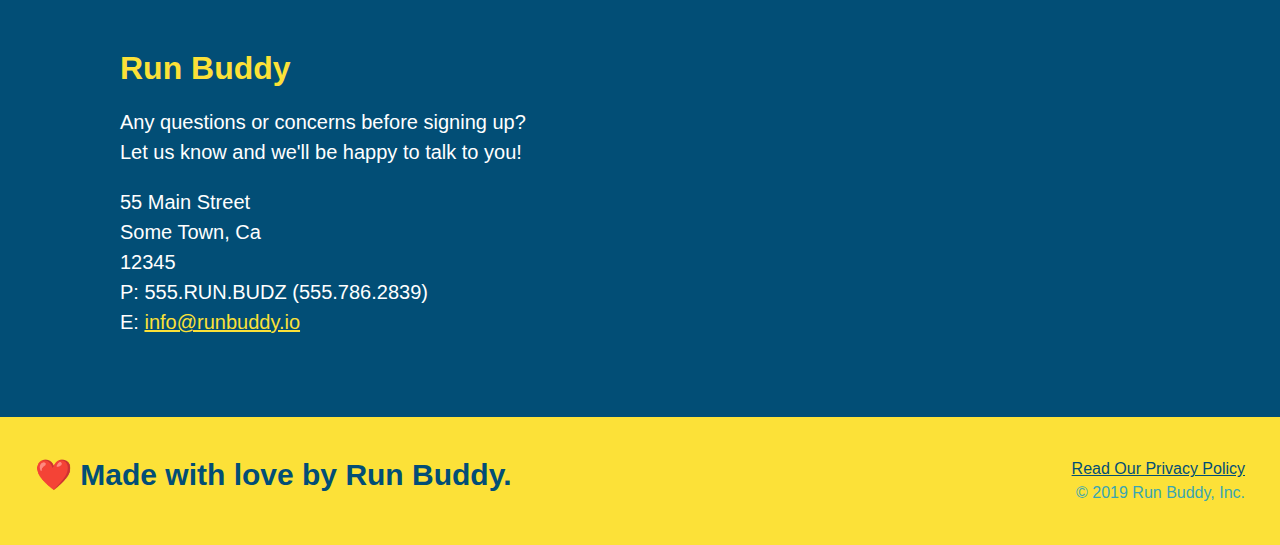
==== commit 9cea3f7c: "add flexbox to the steps" ====
--- a/index.html
+++ b/index.html
@@ -76,44 +76,80 @@
 
   <!-- "what we do" section -->
 <section id="what-we-do" class="intro">
+  <div class="flex-row">
     <h2 class="section-title primary-border">What We Do</h2>
+  </div>
+  <div class="flex-row">
     <p>
       butcher selfies chambray shabby chic gentrify readymade yr Echo Park XOXO Tumblr normcore Banksy direct trade Blue Bottle chillwave you probably haven't heard of them single-origin coffee Vice fanny pack fixie Odd Future Austin fingerstache pickled twee synth Wes Anderson Thundercats viral bitters flannel meggings narwhal Marfa Schlitz sustainable Intelligentsia umami deep v craft
     </p>
+    </div>
   </section>
   
   <!-- "what you do" section -->
   <section id="what-you-do" class="steps">
+    <div class="flex-row">
     <h2 class="section-title secondary-border">What You Do</h2>
-  
-    <div>
+    </div>
+    <div>
+      <div class="step">
+        <h3>Step 1.</h3>
+        <div class="step-info">
+          <div class="step-img">
       <img src="./assets/images/step-1.svg" alt="" />  
-      <h3>Step 1: <span>Fill Out the Form Above.</span></h3>
+          </div>
+          <div class="step-text">
+        <h4>Fill Out the Form Above.</h4>
       <p>You're already here, so why not?</p>
-    </div>
-  
-    <div>
+          </div>
+        </div>
+    </div>
+  
+    <div>
+      <div class="step">
+        <h3>Step 2.</h3>
+        <div class="step-info">
+          <div class="step-img">
       <img src="./assets/images/step-2.svg" alt="" />
-      <h3>Step 2: <span>Consult with One of Our Trainers.</span></h3>
+          </div>
+       <h4>Consult with One of Our Trainers.</h4>
       <p>Are you here to build muscle, lose weight, or just feel good?</p>
-    </div>
-  
-    <div>
+        </div>
+      </div>
+    </div>
+  
+    <div>
+      <div class="step">
+        <h3>Step 3.</h3>
+        <div class="step-info">
+        <div class="step-img">
       <img src="./assets/images/step-3.svg" alt="" />
-      <h3>Step 3: <span>Get Running.</span></h3>
+        </div>
+       <h4>Get Running.</h4>
       <p>Hit the ground running (literally) once your trainer lays out your plan.</p>
-    </div>
-  
-    <div>
+        </div>
+        </div>
+    </div>
+  
+    <div>
+      <div class="step">
+        <h3>Step 4.</h3>
+        <div class="step-info">
+          <div class="step-img">
       <img src="./assets/images/step-4.svg" alt="" />
-      <h3>Step 4: <span>See Results.</span></h3>
+          </div>
+      <h4>See Results.</h4>
       <p>Bi-weekly checkins with your trainer will keep you focused</p>
+        </div>
+      </div>
     </div>
   </section>
 
   <!-- "meet the trainers" section -->
   <section id="your-trainers" class="trainers">
+    <div class="flex-row">
     <h2 class="section-title primary-border">Meet The Trainers</h2>
+    </div>
     <article class="trainer">
         <img src="./assets/images/trainer-1.jpg" alt="Arron Stephens in his workout clothes, ready to pump iron" />
         <div class="trainer-bio text-left">
@@ -155,7 +191,9 @@
 
   <!-- "reach out" section -->
   <section id="reach-out" class="contact">
+    <div class="flex-row">
     <h2 class="section-title secondary-border">Reach Out</h2>
+    </div>
     <div class="contact-info">
       <div class="contact-form">
         <h3>Contact Us</h3>
--- a/assets/css/style.css
+++ b/assets/css/style.css
@@ -14,6 +14,9 @@
   header {
     padding: 20px 35px;
     background-color: #39a6b2;
+    display: flex;
+    justify-content: space-between;
+    flex-wrap: wrap;
   }
   
   header h1 {
@@ -21,7 +24,7 @@
     font-size: 36px;
     color: #fce138;
     margin: 0;
-    display: inline;
+    
   }
   header a {
     text-decoration: none;
@@ -29,35 +32,42 @@
   }
   
   header nav {
-    float: right;
+    
     margin: 7px 0;
   }
   
-  header nav ul li {
-    display: inline;
+  header nav ul {
+    display: flex;
+    flex-wrap: wrap;
+    justify-content: space-between;
+    align-items: center;
+    list-style: none;
   }
   
   header nav ul li a {
     margin: 0 30px;
     font-weight: lighter;
-    font-size: 22px;
+    font-size: 1.55vw;
   }
   
   footer {
     background: #fce138;
     width: 100%;
     padding: 40px 35px;
+    display: flex;
+    justify-content: space-between;
+    flex-wrap: wrap;
   }
   
   footer h2 {
-    display: inline;
+  
     color: #024e76;
     font-size: 30px;
     margin: 0;
   }
   
   footer div {
-    float: right;
+    
     line-height: 1.5;
     text-align: right;
   }
@@ -73,10 +83,11 @@
   /* Hero Style Start */
   .hero {
     background-image: url('../images/hero-bg.jpeg');
-    height: 600px;
     background-size: cover;
     background-position: center;
-    position: relative;
+    display: flex;
+    justify-content: center;
+    flex-wrap: wrap;
   }
 
   hero-secondary {
@@ -90,11 +101,10 @@
     border: 3px solid #024e76;
     background-color: #fce138;
     padding: 20px;
-    width: 500px;
-    color: #024e76;
-    position: absolute;
-    bottom: 120px;
-    right: 140px;
+    color: #024e76;
+    width: 40%;
+    margin: 3.5%;
+   
   }
   
   .hero-form h3 {
@@ -127,9 +137,21 @@
     font-size: 16px;
   }
 
-  .intro {
-      text-align: centre;
-  }
+  .hero-cta {
+    width: 35%;
+    text-align: right;
+    margin: 3.5%;
+    color: #fff;
+    font-size: 18px;
+    line-height: 1.3;
+  }
+
+  .hero-cta h2 {
+    font-style: italic;
+    font-size: 55px;
+    color: #fce138;
+  }
+
 
 
   .intro p {
@@ -138,21 +160,32 @@
     width: 80%;
     font-size: 20px;
     margin: 0 auto;
+    text-align: center;
   }
 
   .steps {
+    background: #fce138;
+  }
+
+  .step {
+    margin: 50px auto;
+    padding-bottom: 50px;
+    width: 80%;
+    border-bottom: 1px solid #39a6b2;
+    display: flex;
+    flex-wrap: wrap;
+    align-items: center;
+    justify-content: space-between;
+  }
+  
+  .section-title {
+    padding-bottom: 20px;
     text-align: center;
-    background: #fce138;
-  }
-
-  
-  
-  .section-title {
+    margin: 0 auto 35px auto;
+    width: 50%;
+
     font-size: 55px;
     color: #024e76;
-    margin-bottom: 35px;
-    padding: 0 100px 20px 100px;
-    display: inline-block;
     border-bottom: 3px solid;
   }
   
@@ -164,32 +197,47 @@
     border-color: #39a6b2;
   }
 
-  .steps div {
-    margin-bottom: 80px;
-  }
-  
-  .steps img {
-    width: 15%;
-    margin: 10px 0;
-  }
-  
-  .steps h3 {
+  
+  .step h3 {
     color: #024e76;
     font-size: 46px;
-    margin-top: 10px;
-  }
-  
-  .steps p {
+    flex: 1 30%;
+  }
+  
+.step-info {
+  display: flex;
+  flex-wrap: wrap;
+  align-items: center;
+  flex: 2 70%;
+}
+
+.step-img {
+  flex: 1 12%;
+  margin-right: 20px;
+}
+
+.step-img img {
+  max-width: 100%;
+}
+
+.step-text {
+  flex:12;
+}
+
+  .step-text p {
     color: #39a6b2;
-    font-size: 23px;
-  }
-
-  .steps span {
-    font-size: 38px;
-  }
+    font-size: 18px;
+  }
+
+  .step-text h4 {
+    font-size: 26px;
+    line-height: 1.5;
+    color: #024e76;
+  }
+
 
   .trainers {
-    text-align: center;
+    
   }
 
   .trainer {
@@ -237,7 +285,7 @@
 
   .contact {
       background-color: #024e76;
-      text-align: center;
+      
   }
 
   .contact h2 {
@@ -272,4 +320,8 @@
   
   .contact-info a {
     color: #fce138;
+  }
+
+  .flex-row {
+    display: flex;
   }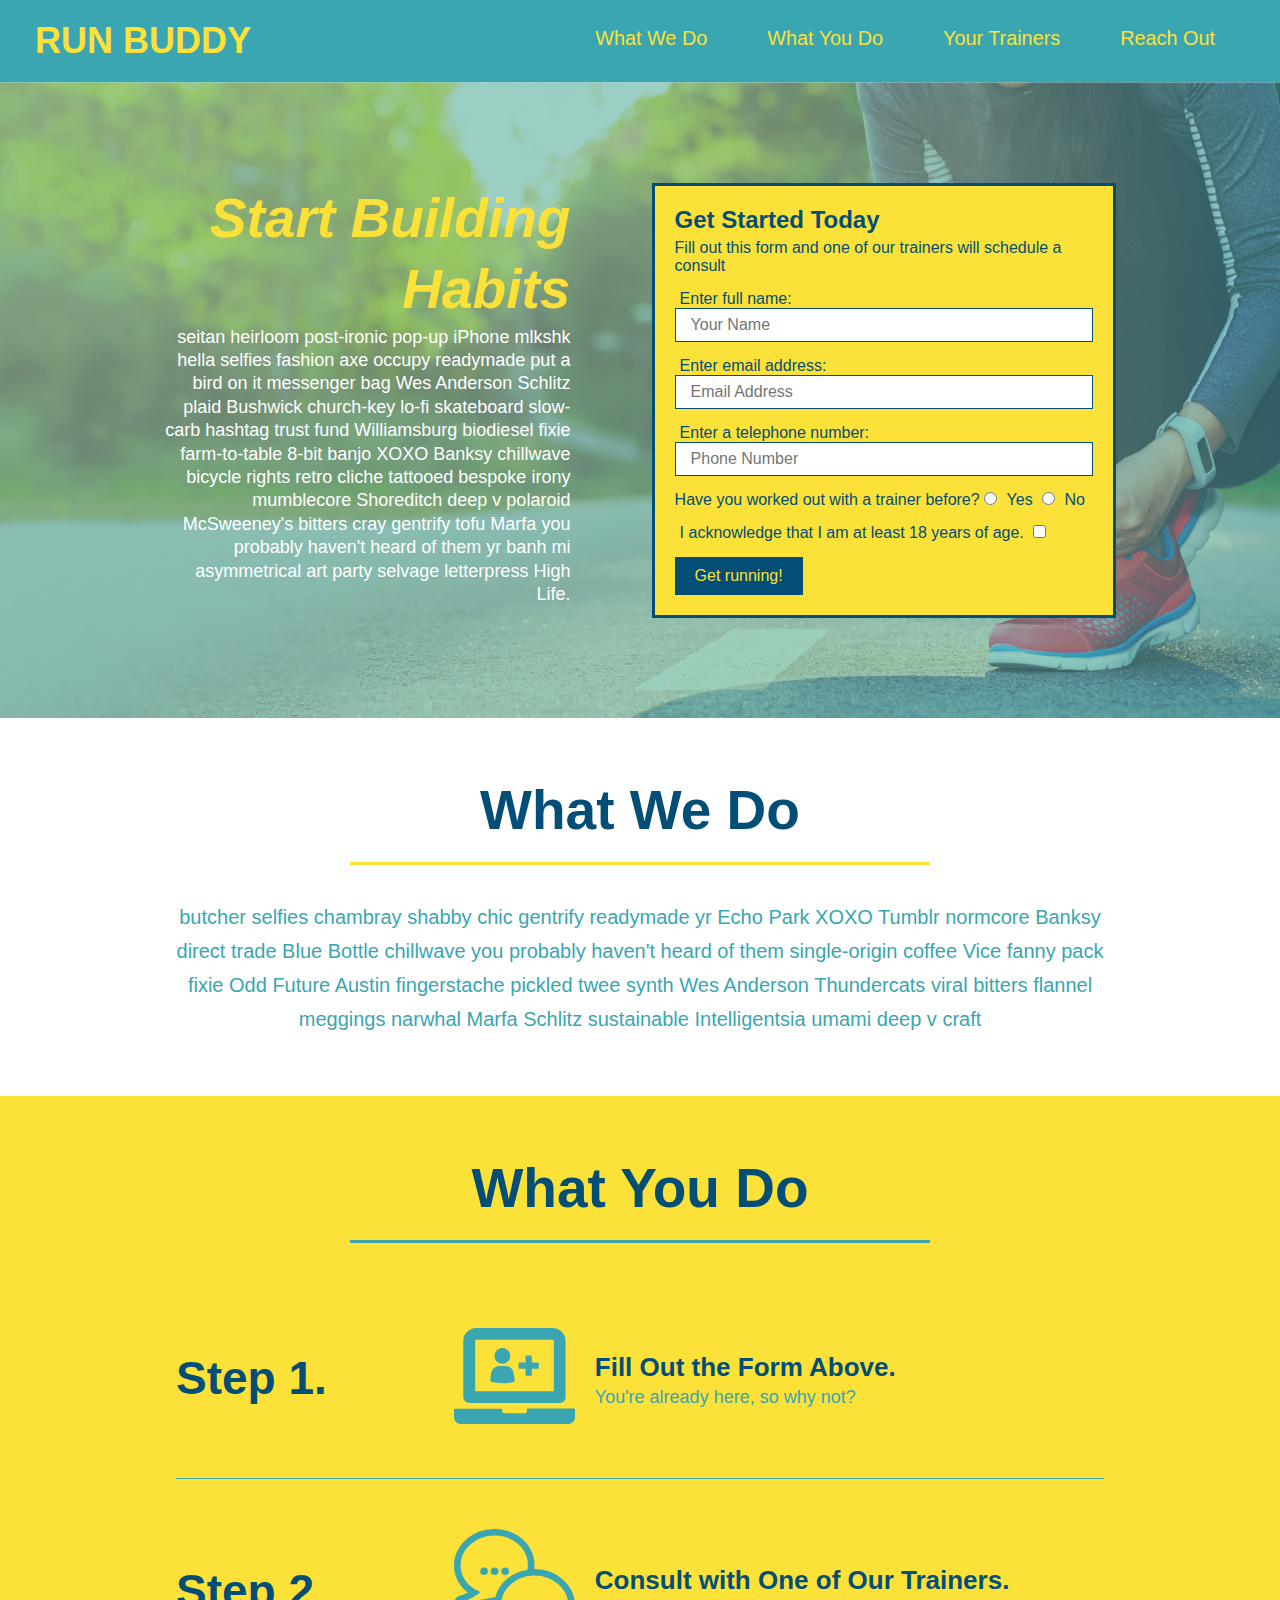
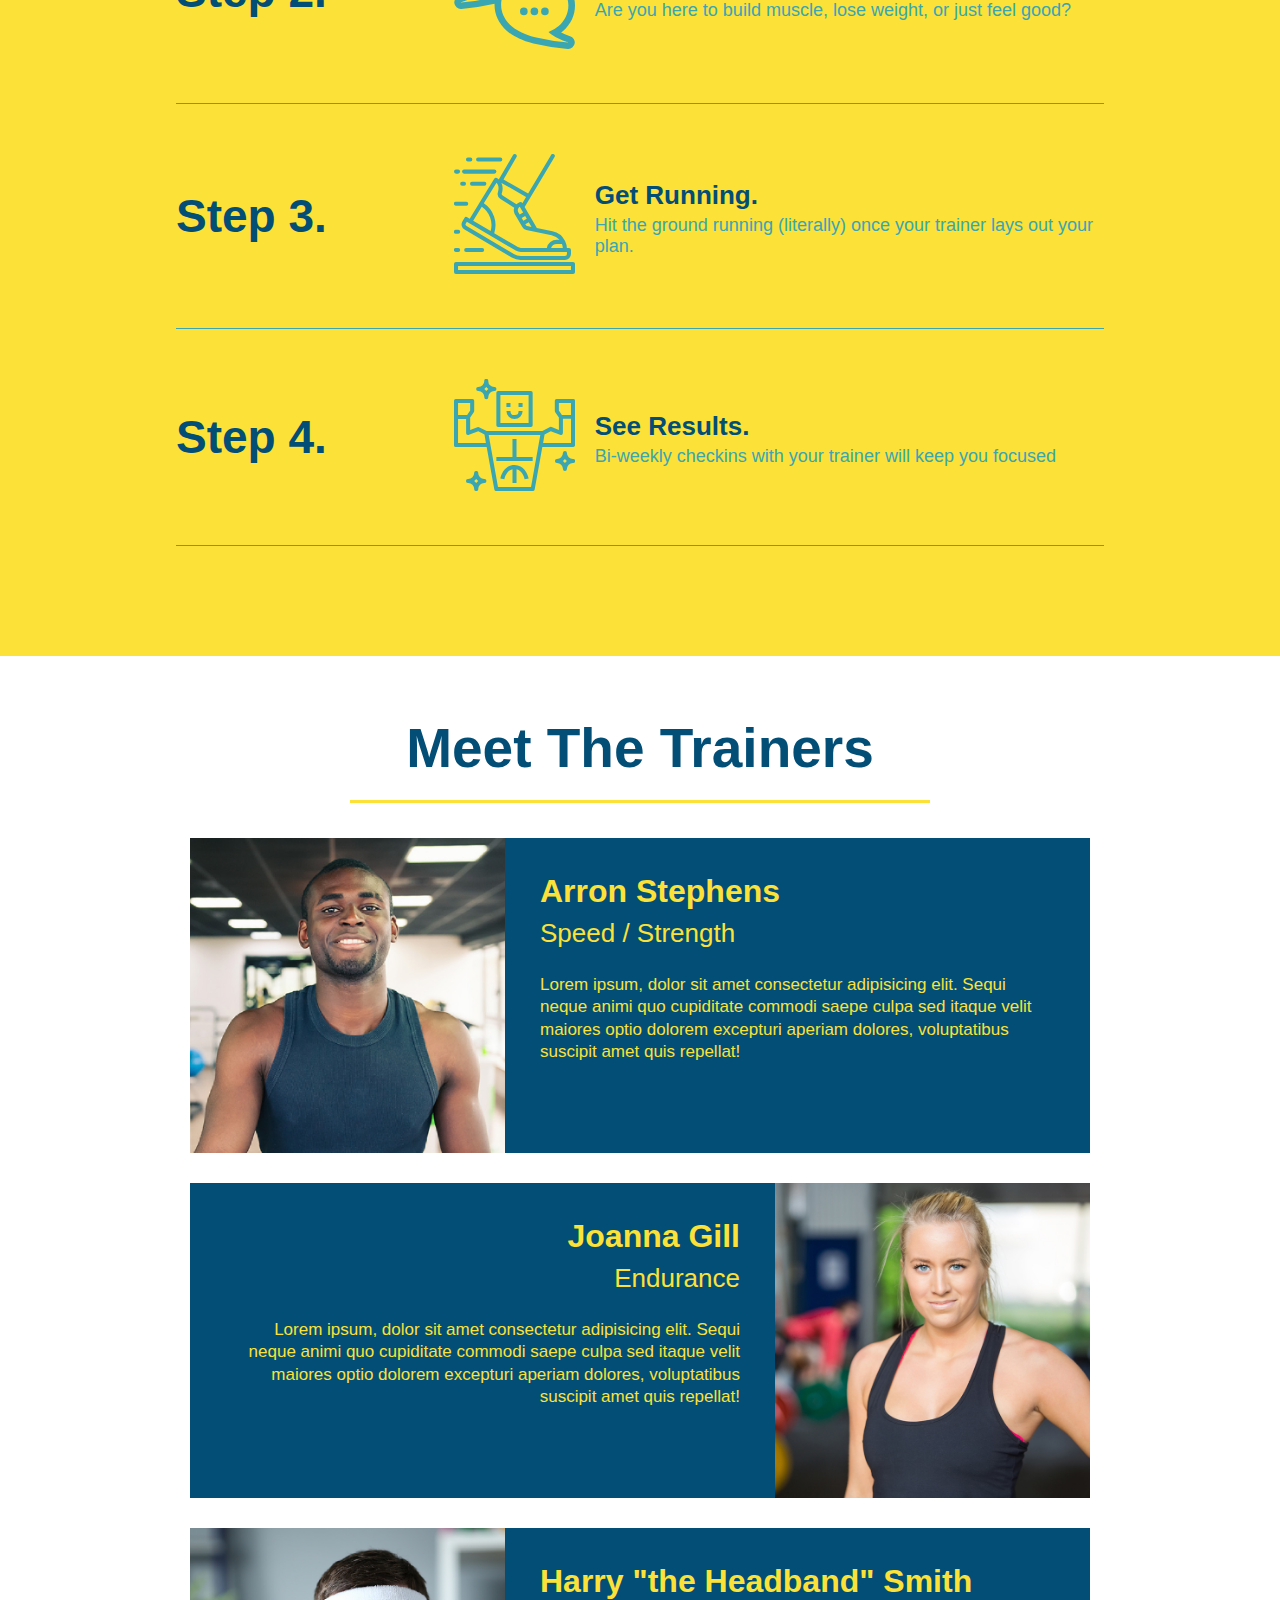
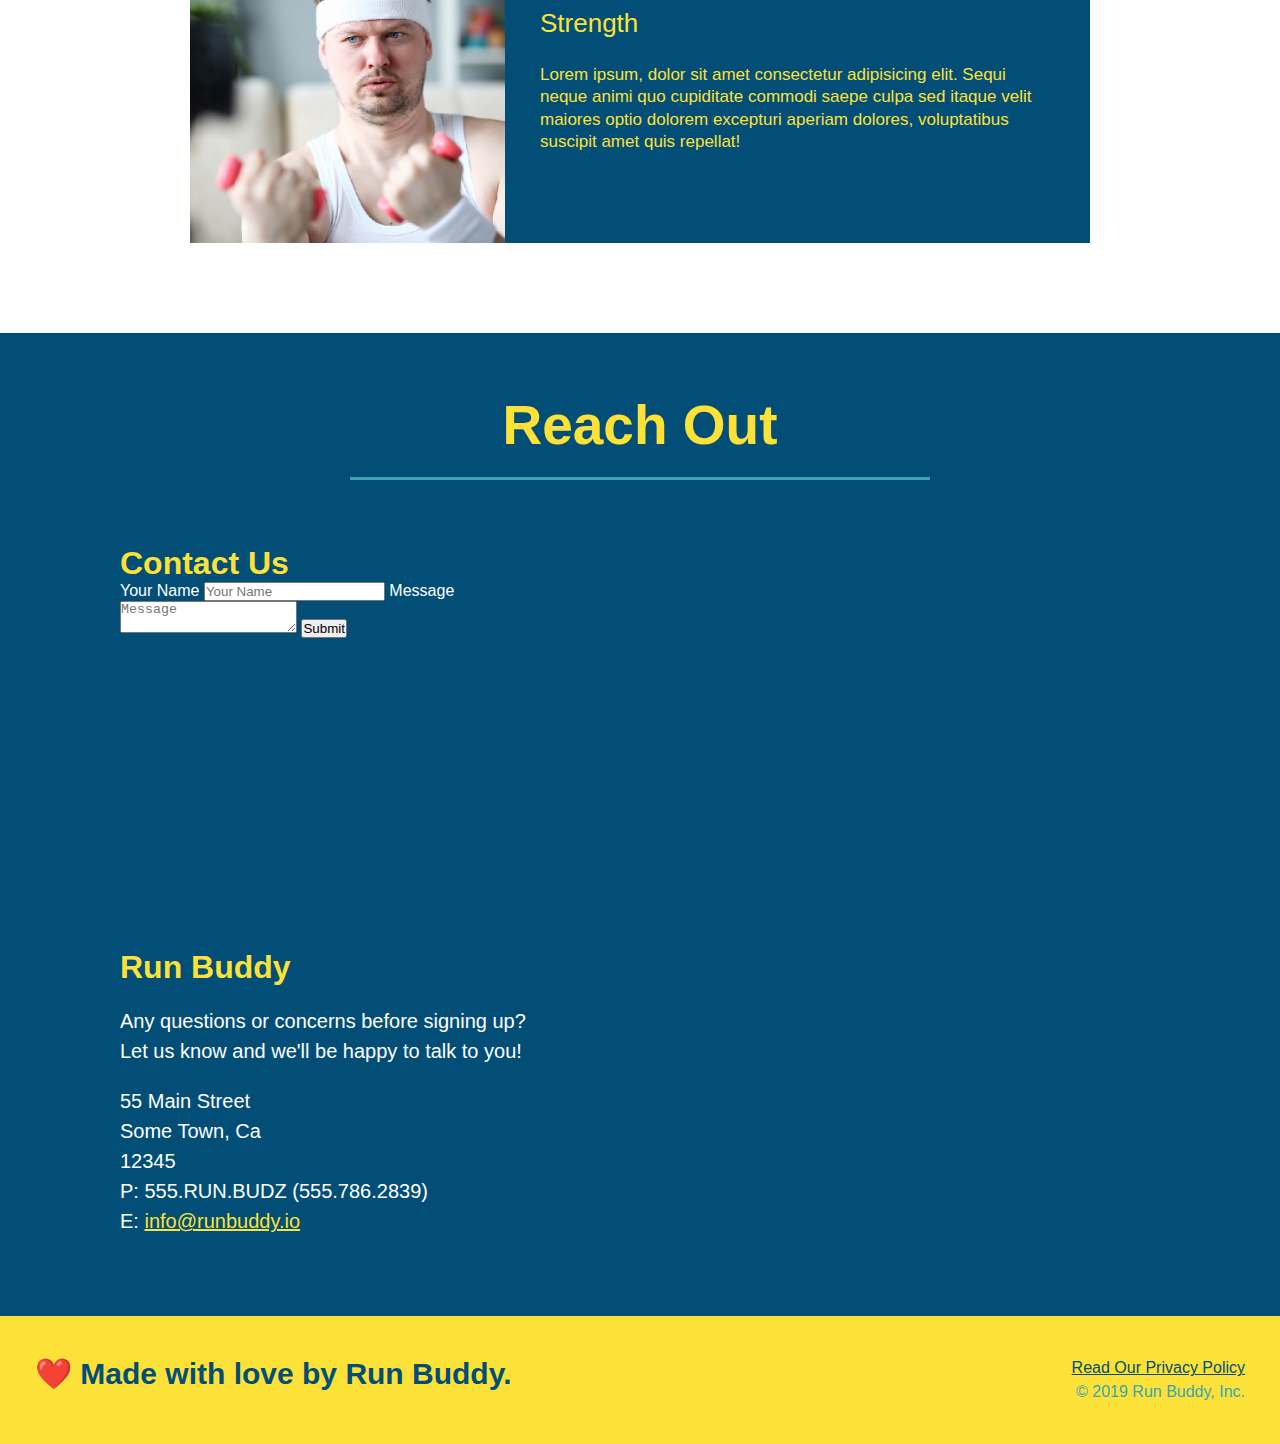
==== commit 3b0af71b: "add flexbox to steps" ====
--- a/index.html
+++ b/index.html
@@ -112,6 +112,7 @@
           <div class="step-img">
       <img src="./assets/images/step-2.svg" alt="" />
           </div>
+          <div class="step-text">
        <h4>Consult with One of Our Trainers.</h4>
       <p>Are you here to build muscle, lose weight, or just feel good?</p>
         </div>
@@ -125,6 +126,7 @@
         <div class="step-img">
       <img src="./assets/images/step-3.svg" alt="" />
         </div>
+        <div class="step-text">
        <h4>Get Running.</h4>
       <p>Hit the ground running (literally) once your trainer lays out your plan.</p>
         </div>
@@ -138,6 +140,7 @@
           <div class="step-img">
       <img src="./assets/images/step-4.svg" alt="" />
           </div>
+          <div class="step-text">
       <h4>See Results.</h4>
       <p>Bi-weekly checkins with your trainer will keep you focused</p>
         </div>
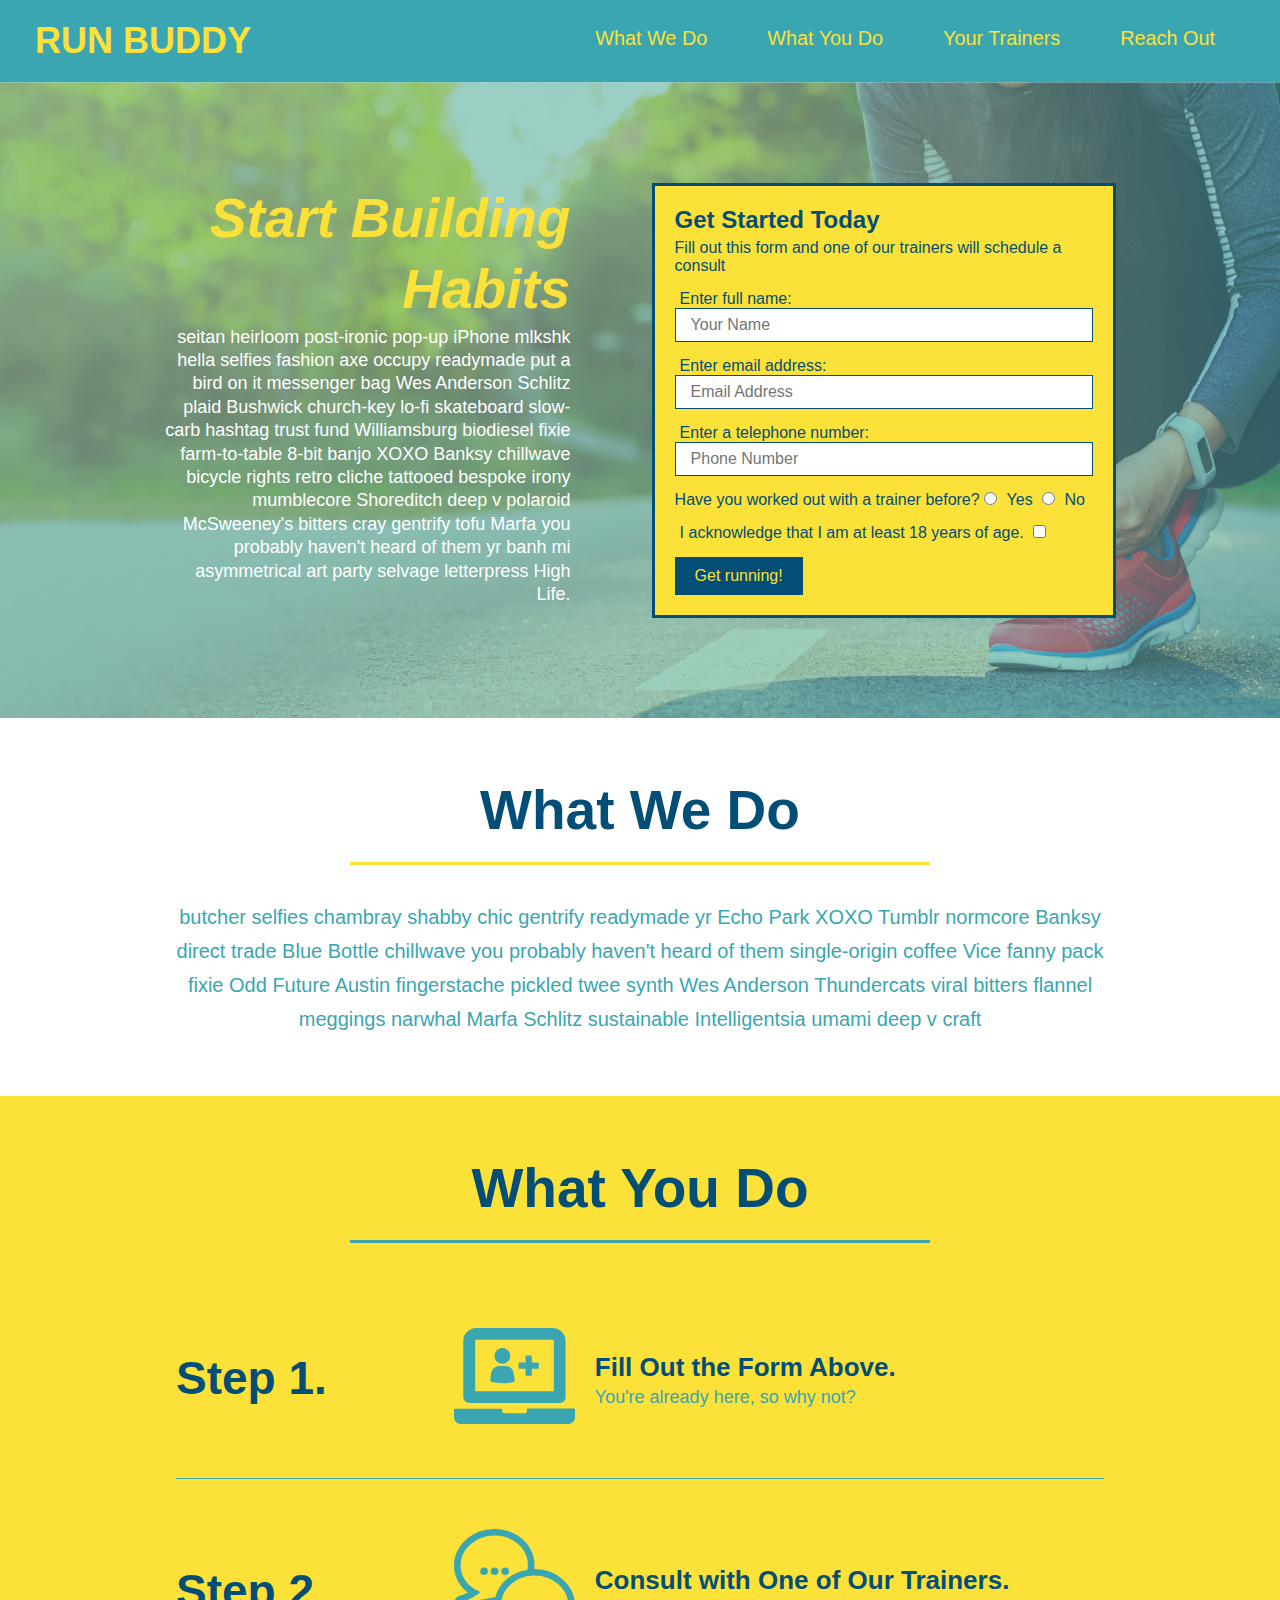
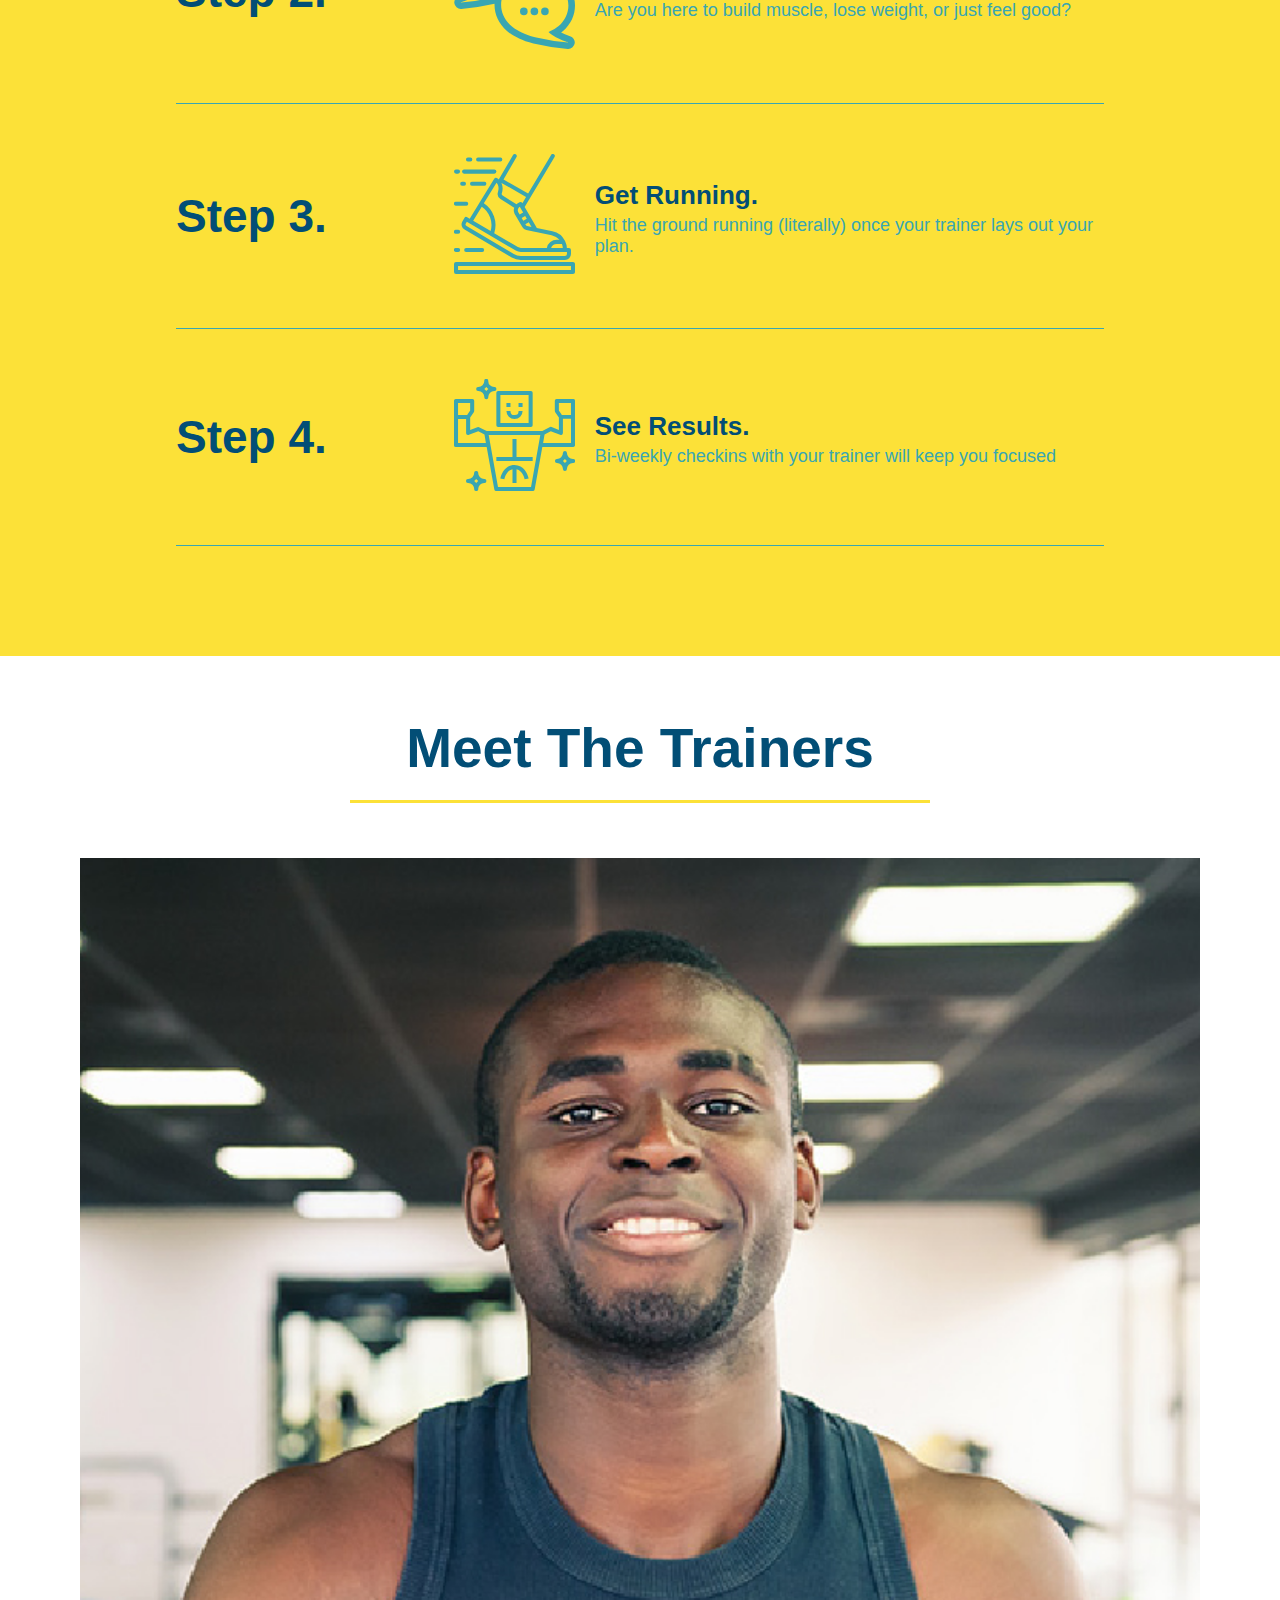
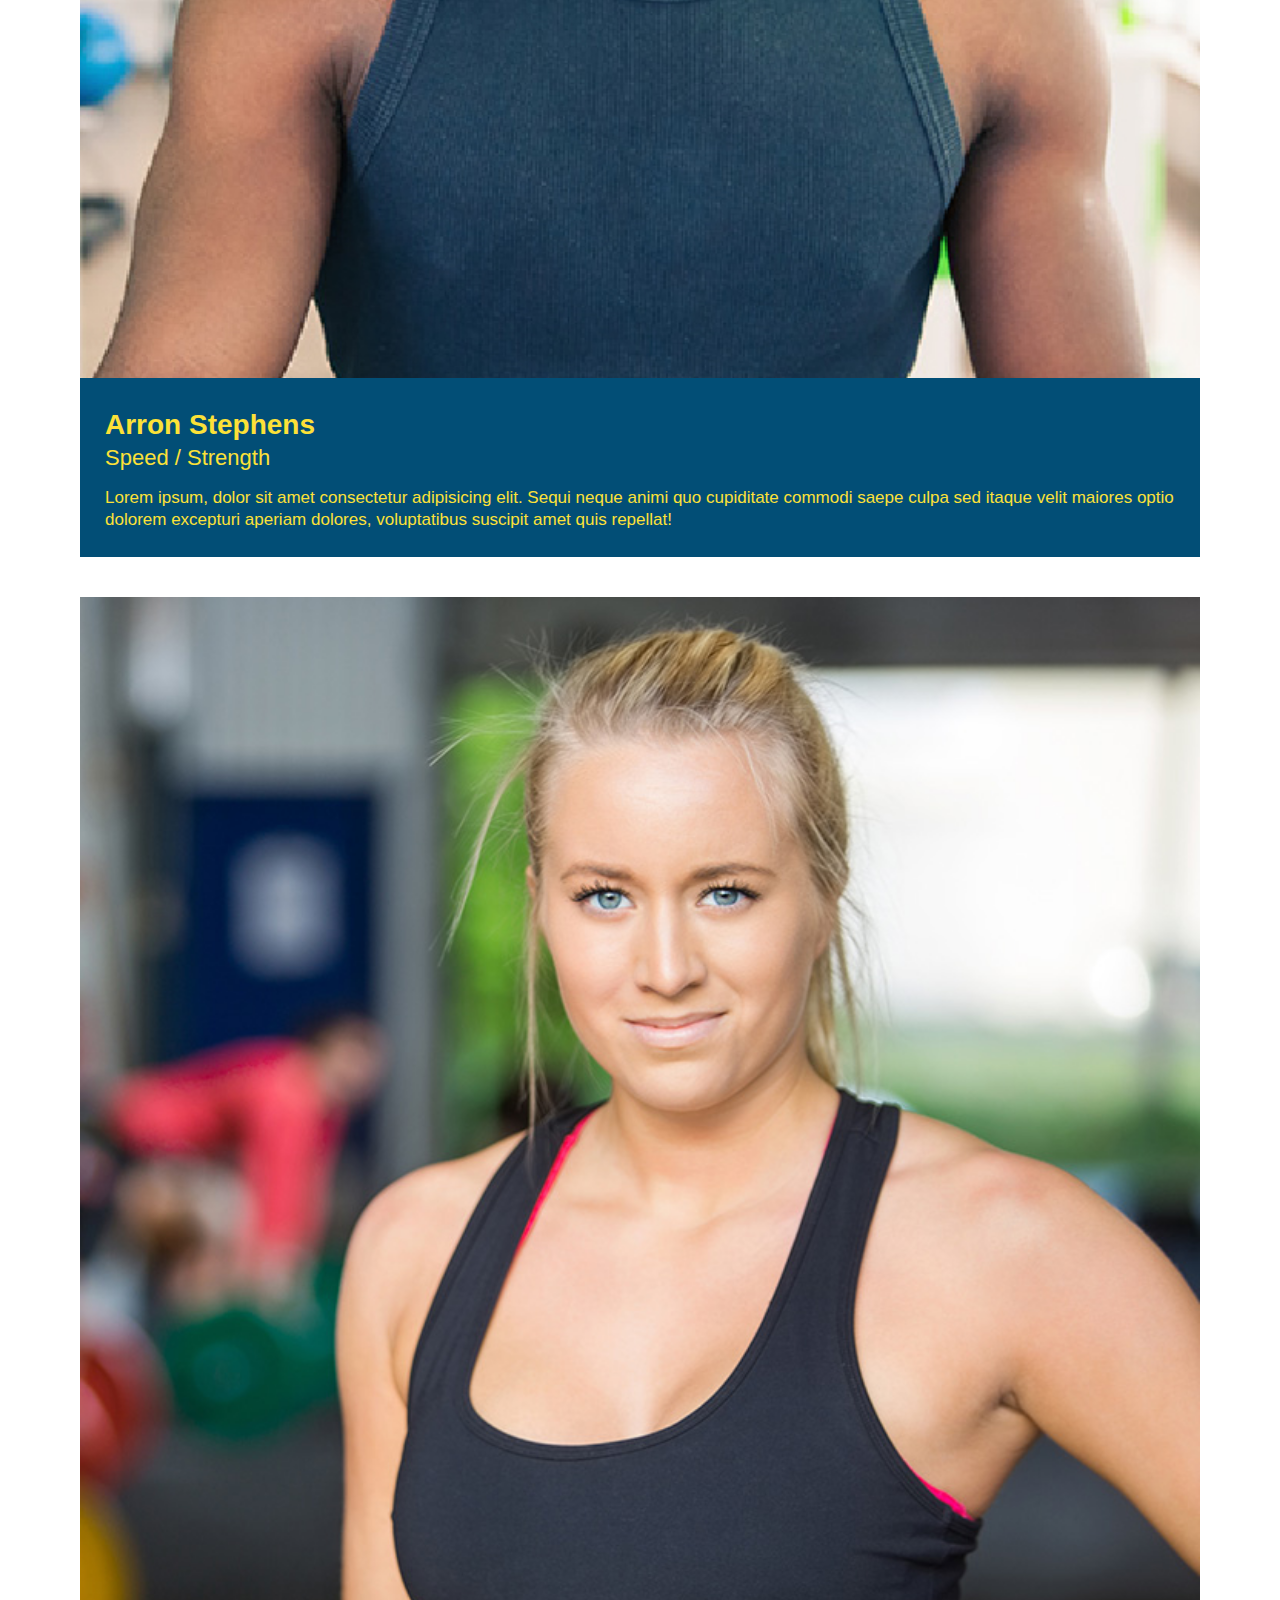
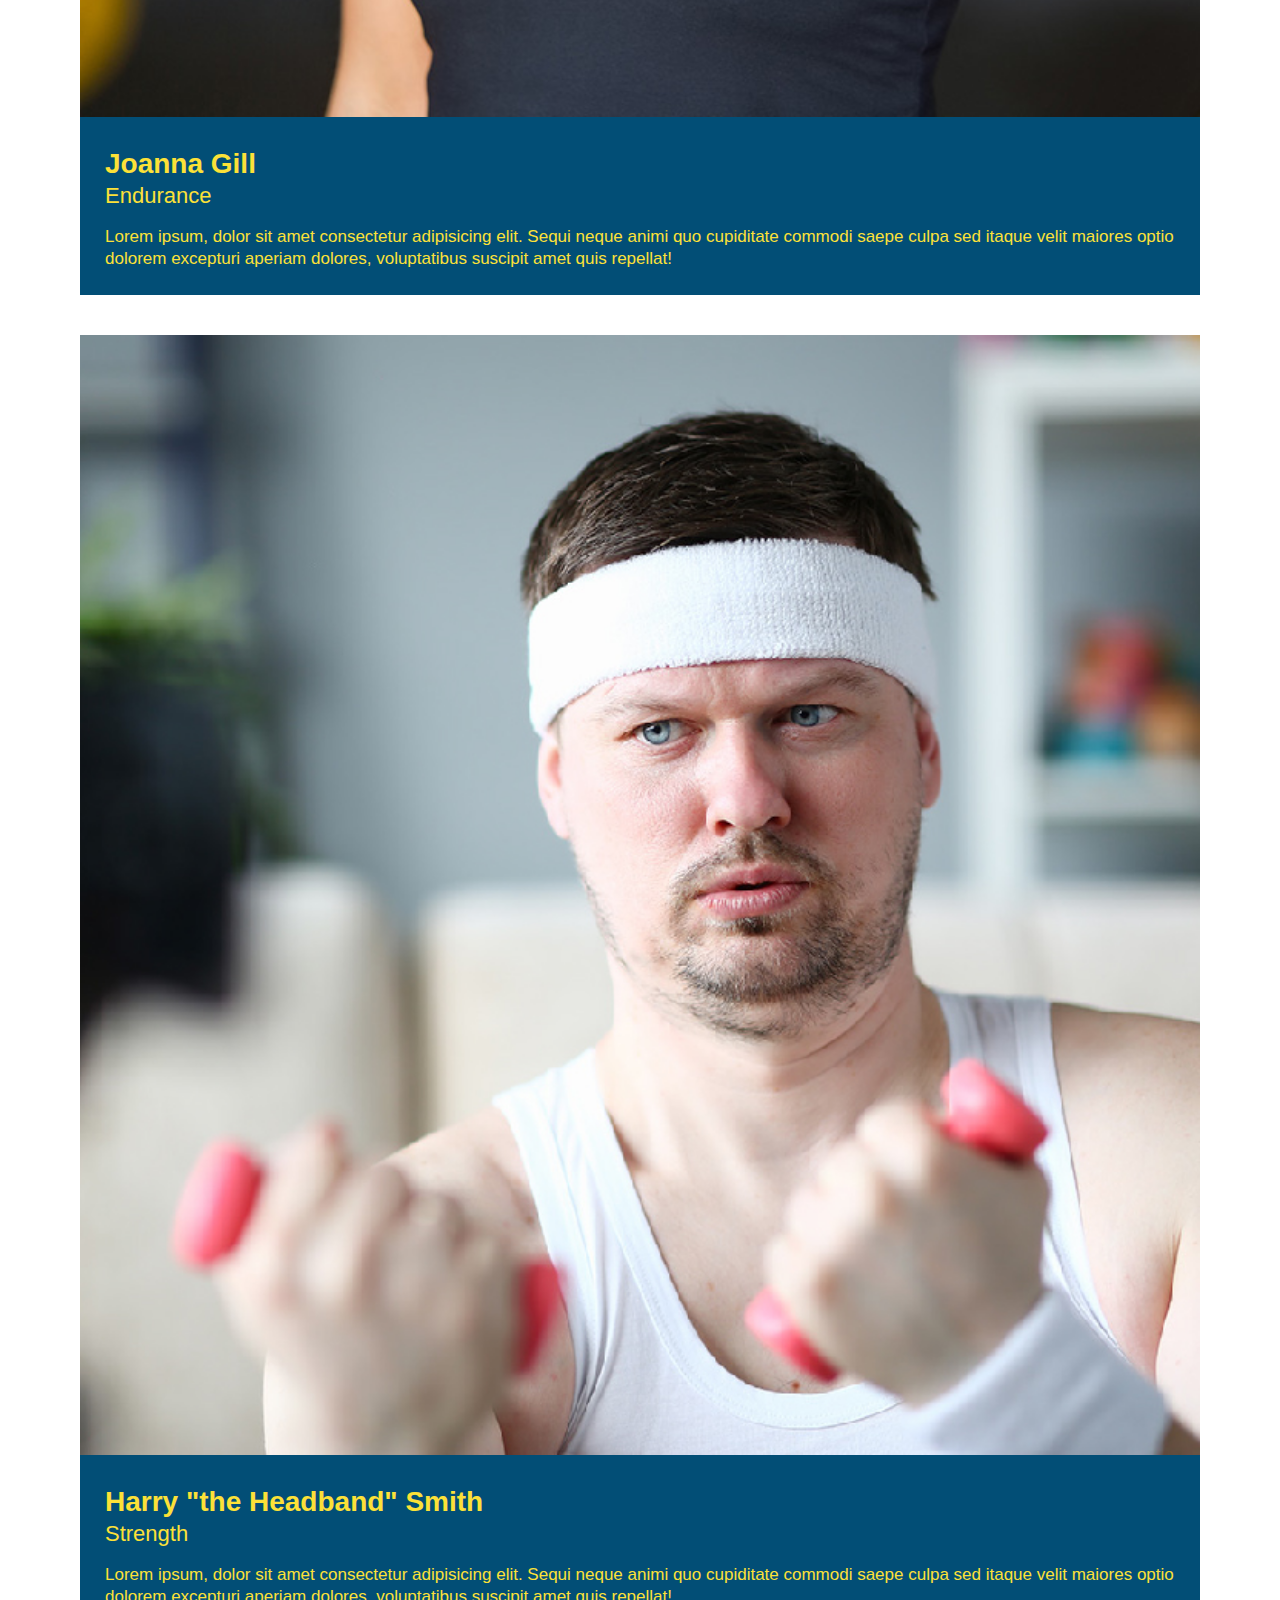
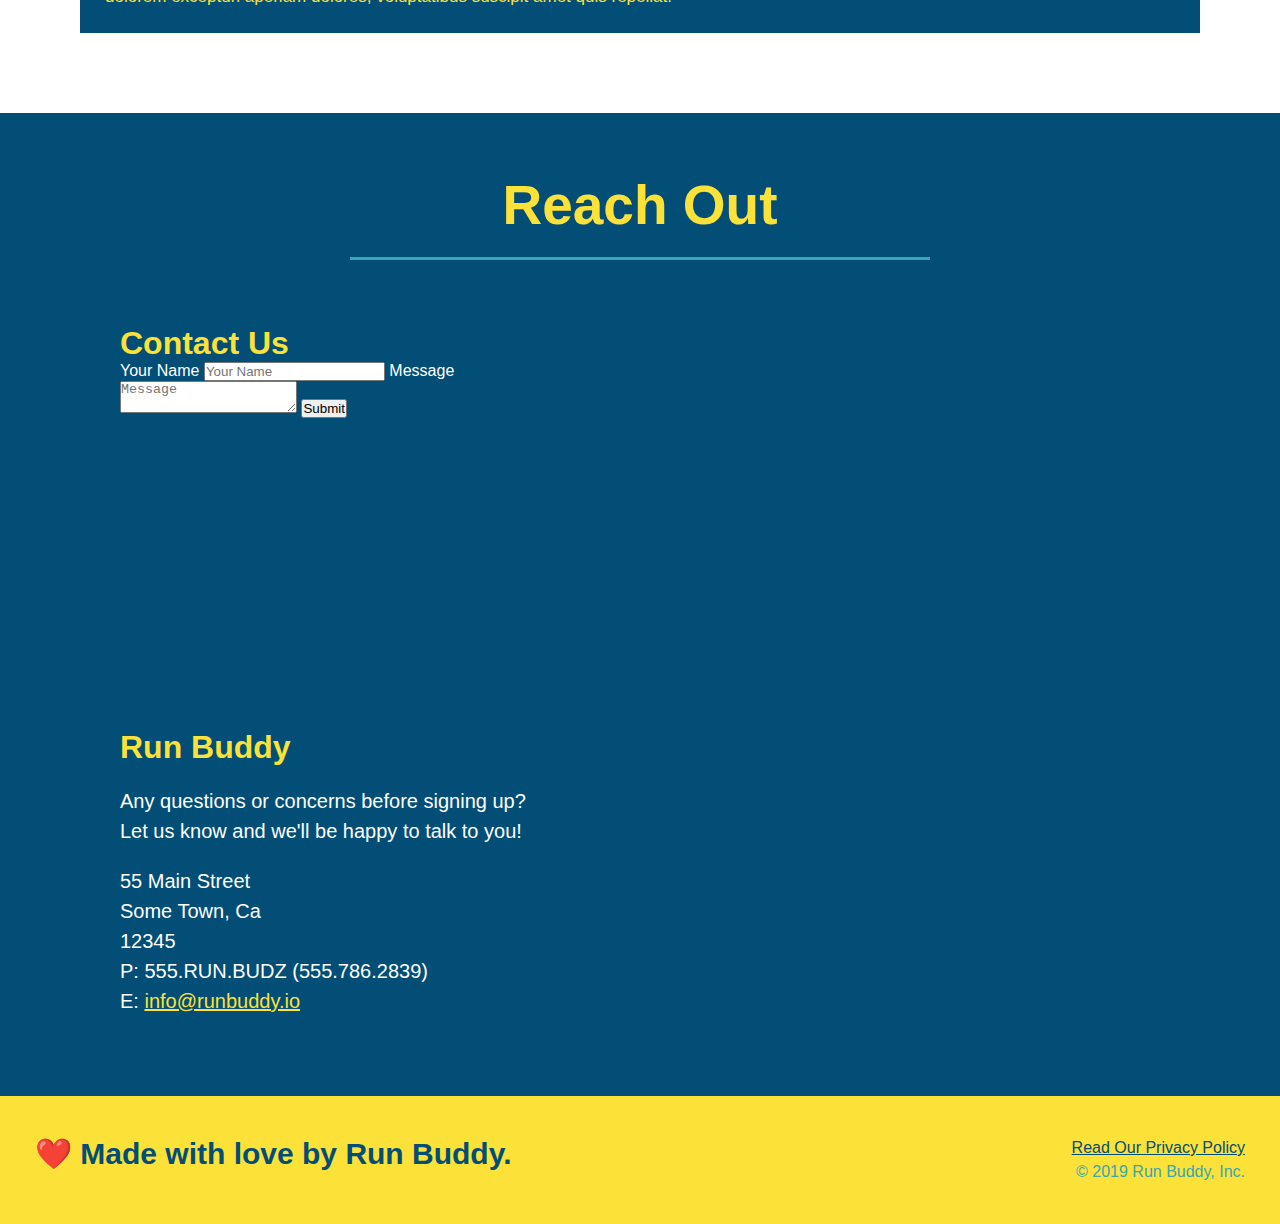
==== commit 239dea41: "add flexbox to the trainers" ====
--- a/index.html
+++ b/index.html
@@ -149,13 +149,16 @@
   </section>
 
   <!-- "meet the trainers" section -->
-  <section id="your-trainers" class="trainers">
+  <section id="your-trainers">
     <div class="flex-row">
     <h2 class="section-title primary-border">Meet The Trainers</h2>
     </div>
+
+      <!-- First trainer bio -->
+    <div class="trainers">
     <article class="trainer">
         <img src="./assets/images/trainer-1.jpg" alt="Arron Stephens in his workout clothes, ready to pump iron" />
-        <div class="trainer-bio text-left">
+        <div class="trainer-bio">
           <h3>Arron Stephens</h3>
           <h4>Speed / Strength</h4>
           <p>
@@ -164,10 +167,13 @@
           </p>
         </div>
       </article>
+    </div>
 
       <!-- second trainer bio -->
+      <div class="trainers">
 <article class="trainer">
-    <div class="trainer-bio text-right">
+  <img src="./assets/images/trainer-2.jpg" alt="Joanna Gill cooling off after a workout" />
+    <div class="trainer-bio">
       <h3>Joanna Gill</h3>
       <h4>Endurance</h4>
       <p>
@@ -175,13 +181,14 @@
         itaque velit maiores optio dolorem excepturi aperiam dolores, voluptatibus suscipit amet quis repellat!
       </p>
     </div>
-    <img src="./assets/images/trainer-2.jpg" alt="Joanna Gill cooling off after a workout" />
   </article>
+      </div>
   
   <!-- third trainer bio -->
+  <div class="trainers">
   <article class="trainer">
     <img src="./assets/images/trainer-3.jpg" alt="Harry Smith wearing a headband and lifting comically small pink weights" />
-    <div class="trainer-bio text-left">
+    <div class="trainer-bio">
       <h3>Harry "the Headband" Smith</h3>
       <h4>Strength</h4>
       <p>
@@ -190,6 +197,7 @@
       </p>
     </div>
   </article>
+  </div>
   </section>
 
   <!-- "reach out" section -->
--- a/assets/css/style.css
+++ b/assets/css/style.css
@@ -237,42 +237,43 @@
 
 
   .trainers {
-    
+    width: 100%;
+    margin: 0 auto;
+    display: flex;
+    flex-wrap: wrap;
+    justify-content: space-around;
   }
 
   .trainer {
-    width: 900px;
-    margin: 0 auto 30px auto;
+    margin: 20px;
     background: #024e76;
     color: #fce138;
-    overflow: auto;
+    flex: 1;
   }
 
   .trainer img {
-    width: 35%;
-    float: left;
+    width: 100%;
   }
   
   .trainer-bio {
-    padding: 35px;
-    float: left;
-    width: 65%;
+    padding: 25px;
+    line-height: 1.3;
   }
 
   .trainer-bio h3 {
-    font-size: 32px;
-    margin-bottom: 8px;
+    font-size: 28px;
+    
   }
   
   .trainer-bio h4 {
     font-weight: lighter;
-    font-size: 26px;
-    margin-bottom: 25px;
+    font-size: 22px;
+    margin-bottom: 15px;
   }
   
   .trainer-bio p {
     font-size: 17px;
-    line-height: 1.3;
+    
   }
 
   .text-left {
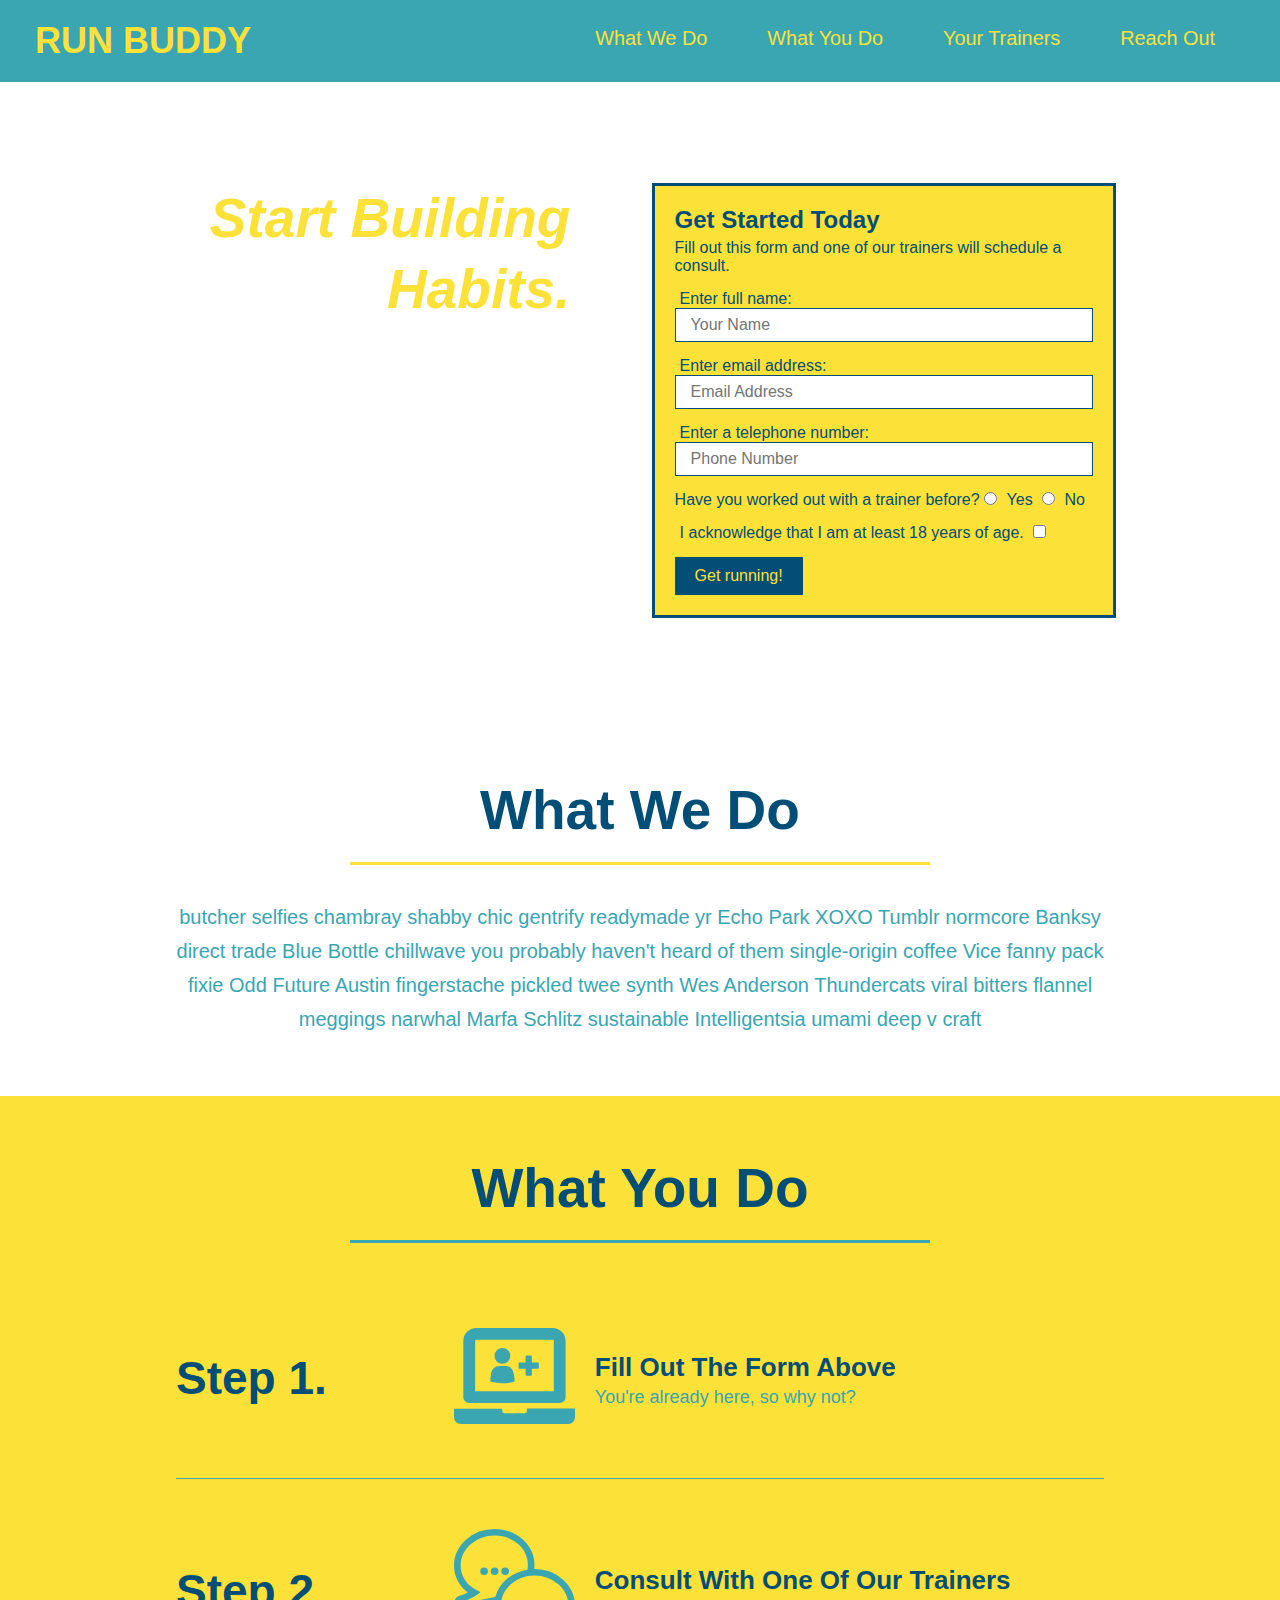
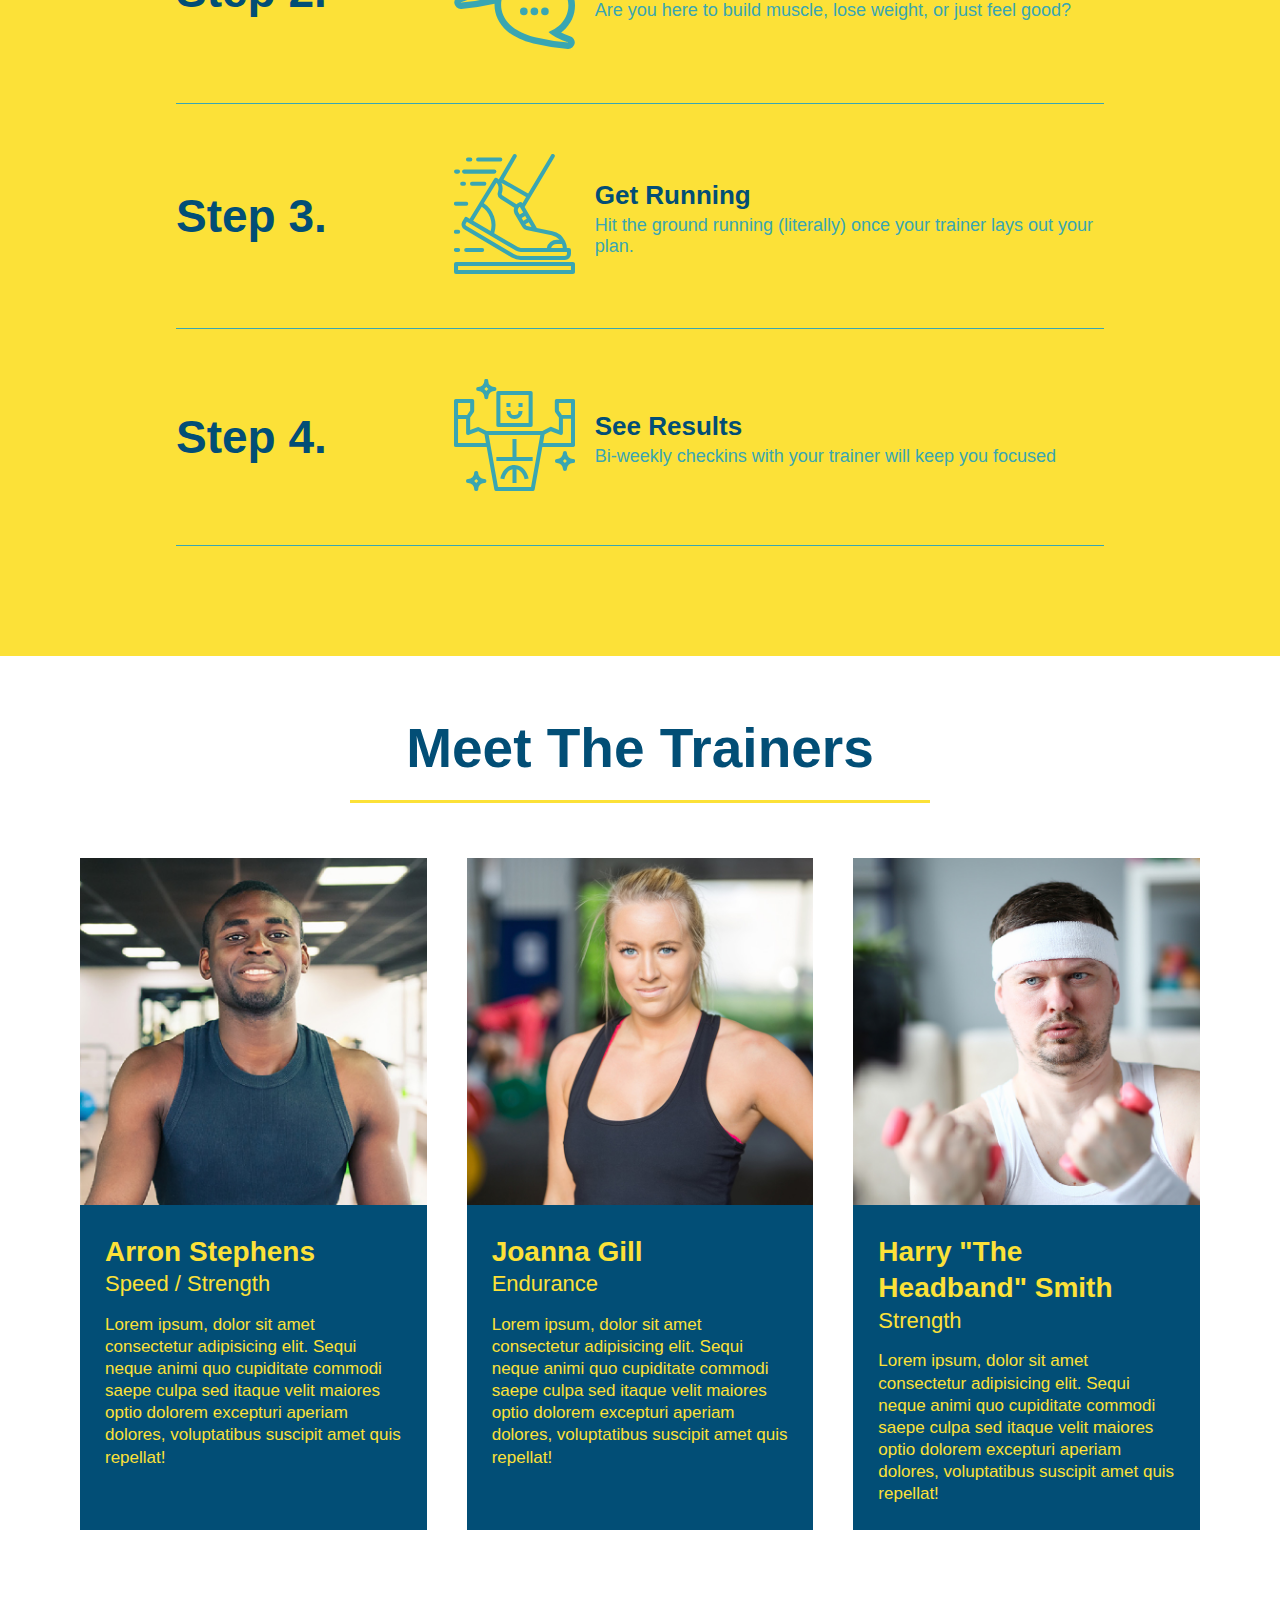
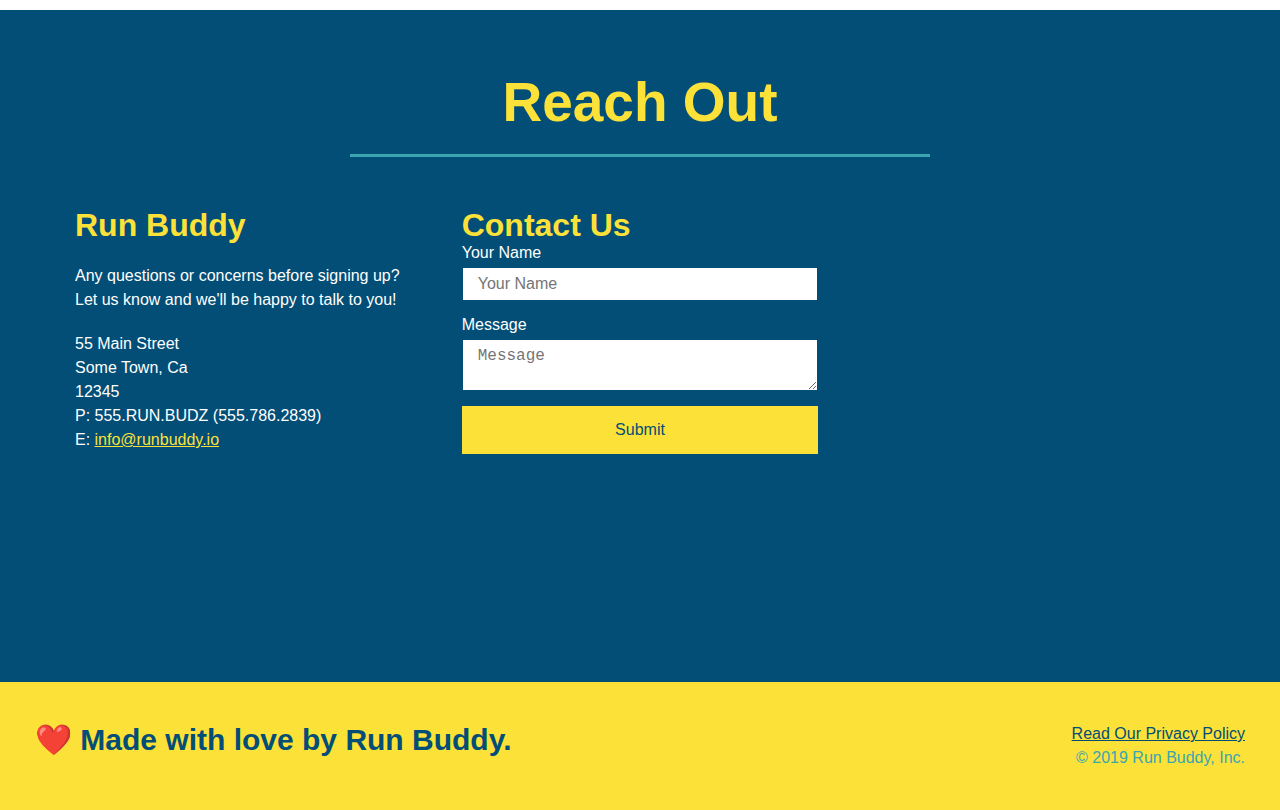
==== commit 8d70baea: "add flex to reachout and footer" ====
--- a/index.html
+++ b/index.html
@@ -1,258 +1,248 @@
-<!DOCTYPE html>
-<html lang="en">
-
-<head>
-  <meta charset="UTF-8" />
-  <title>Run Buddy</title>
-  <link rel="stylesheet" href="./assets/css/style.css" />
-</head>
-
-<body>
-  <!-- navigation -->
-  <header>
-    <h1>
-      <a href="/">
-        RUN BUDDY
-      </a>
-    </h1>
-    <nav>
-      <!-- Unordered list element -->
-      <ul>
-        <!-- List item element-->
-        <li>
-          <!-- Anchor element -->
-          <a href="#what-we-do">What We Do</a>
-        </li>
-        <li>
-          <a href="#what-you-do">What You Do</a>
-        </li>
-        <li>
-          <a href="#your-trainers">Your Trainers</a>
-        </li>
-        <li>
-          <a href="#reach-out">Reach Out</a>
-        </li>
-      </ul>
-    </nav>
-  </header>
-
-  <!-- hero/jumbotron -->
-  <section class="hero">
-    <div class="hero-cta">
-      <h2>Start Building Habits</h2>
-      <p>
-        seitan heirloom post-ironic pop-up iPhone mlkshk hella selfies fashion axe occupy readymade put a bird on it messenger bag Wes Anderson Schlitz plaid Bushwick church-key lo-fi skateboard slow-carb hashtag trust fund Williamsburg biodiesel fixie farm-to-table 8-bit banjo XOXO Banksy chillwave bicycle rights retro cliche tattooed bespoke irony mumblecore Shoreditch deep v polaroid McSweeney's bitters cray gentrify tofu Marfa you probably haven't heard of them yr banh mi asymmetrical art party selvage letterpress High Life.
-      </p>
-    </div>
-    <div class="hero-form">
-      <h3>Get Started Today</h3>
-      <p>Fill out this form and one of our trainers will schedule a consult</p>
-      <form>
-        <label for="name">Enter full name:</label>
-        <input type="text" placeholder="Your Name" name="name" id="name" class="form-input" />
-        <label for="email">Enter email address:</label>
-        <input type="text" placeholder="Email Address" name="email" id="email" class="form-input" />
-        <label for="phone">Enter a telephone number:</label>
-        <input type="text" placeholder="Phone Number" name="phone" id="phone" class="form-input" />
-        <p>
-          Have you worked out with a trainer before?
-          <input type="radio" name="trainer-confirm" id="trainer-yes" />
-          <label for="trainer-yes">Yes</label>
-          <input type="radio" name="trainer-confirm" id="trainer-no" />
-          <label for="trainer-no">No</label>
-        </p>
-        <p>
-          <label for="checkbox">
-            I acknowledge that I am at least 18 years of age.
-          </label>
-          <input type="checkbox" name="checkpoint1" id="checkbox" />
-        </p>
-        <button type="submit">
-          Get running!
-        </button>
-      </form>
-    </div>
-  </section>
-
-  <!-- "what we do" section -->
-<section id="what-we-do" class="intro">
-  <div class="flex-row">
-    <h2 class="section-title primary-border">What We Do</h2>
-  </div>
-  <div class="flex-row">
-    <p>
-      butcher selfies chambray shabby chic gentrify readymade yr Echo Park XOXO Tumblr normcore Banksy direct trade Blue Bottle chillwave you probably haven't heard of them single-origin coffee Vice fanny pack fixie Odd Future Austin fingerstache pickled twee synth Wes Anderson Thundercats viral bitters flannel meggings narwhal Marfa Schlitz sustainable Intelligentsia umami deep v craft
-    </p>
-    </div>
-  </section>
-  
-  <!-- "what you do" section -->
-  <section id="what-you-do" class="steps">
-    <div class="flex-row">
-    <h2 class="section-title secondary-border">What You Do</h2>
-    </div>
-    <div>
-      <div class="step">
-        <h3>Step 1.</h3>
-        <div class="step-info">
-          <div class="step-img">
-      <img src="./assets/images/step-1.svg" alt="" />  
-          </div>
-          <div class="step-text">
-        <h4>Fill Out the Form Above.</h4>
-      <p>You're already here, so why not?</p>
-          </div>
-        </div>
-    </div>
-  
-    <div>
-      <div class="step">
-        <h3>Step 2.</h3>
-        <div class="step-info">
-          <div class="step-img">
-      <img src="./assets/images/step-2.svg" alt="" />
-          </div>
-          <div class="step-text">
-       <h4>Consult with One of Our Trainers.</h4>
-      <p>Are you here to build muscle, lose weight, or just feel good?</p>
-        </div>
-      </div>
-    </div>
-  
-    <div>
-      <div class="step">
-        <h3>Step 3.</h3>
-        <div class="step-info">
-        <div class="step-img">
-      <img src="./assets/images/step-3.svg" alt="" />
-        </div>
-        <div class="step-text">
-       <h4>Get Running.</h4>
-      <p>Hit the ground running (literally) once your trainer lays out your plan.</p>
-        </div>
-        </div>
-    </div>
-  
-    <div>
-      <div class="step">
-        <h3>Step 4.</h3>
-        <div class="step-info">
-          <div class="step-img">
-      <img src="./assets/images/step-4.svg" alt="" />
-          </div>
-          <div class="step-text">
-      <h4>See Results.</h4>
-      <p>Bi-weekly checkins with your trainer will keep you focused</p>
-        </div>
-      </div>
-    </div>
-  </section>
-
-  <!-- "meet the trainers" section -->
-  <section id="your-trainers">
-    <div class="flex-row">
-    <h2 class="section-title primary-border">Meet The Trainers</h2>
-    </div>
-
-      <!-- First trainer bio -->
-    <div class="trainers">
-    <article class="trainer">
-        <img src="./assets/images/trainer-1.jpg" alt="Arron Stephens in his workout clothes, ready to pump iron" />
-        <div class="trainer-bio">
-          <h3>Arron Stephens</h3>
-          <h4>Speed / Strength</h4>
-          <p>
-            Lorem ipsum, dolor sit amet consectetur adipisicing elit. Sequi neque animi quo cupiditate commodi saepe culpa sed
-            itaque velit maiores optio dolorem excepturi aperiam dolores, voluptatibus suscipit amet quis repellat!
-          </p>
-        </div>
-      </article>
-    </div>
-
-      <!-- second trainer bio -->
-      <div class="trainers">
-<article class="trainer">
-  <img src="./assets/images/trainer-2.jpg" alt="Joanna Gill cooling off after a workout" />
-    <div class="trainer-bio">
-      <h3>Joanna Gill</h3>
-      <h4>Endurance</h4>
-      <p>
-        Lorem ipsum, dolor sit amet consectetur adipisicing elit. Sequi neque animi quo cupiditate commodi saepe culpa sed
-        itaque velit maiores optio dolorem excepturi aperiam dolores, voluptatibus suscipit amet quis repellat!
-      </p>
-    </div>
-  </article>
-      </div>
-  
-  <!-- third trainer bio -->
-  <div class="trainers">
-  <article class="trainer">
-    <img src="./assets/images/trainer-3.jpg" alt="Harry Smith wearing a headband and lifting comically small pink weights" />
-    <div class="trainer-bio">
-      <h3>Harry "the Headband" Smith</h3>
-      <h4>Strength</h4>
-      <p>
-        Lorem ipsum, dolor sit amet consectetur adipisicing elit. Sequi neque animi quo cupiditate commodi saepe culpa sed
-        itaque velit maiores optio dolorem excepturi aperiam dolores, voluptatibus suscipit amet quis repellat!
-      </p>
-    </div>
-  </article>
-  </div>
-  </section>
-
-  <!-- "reach out" section -->
-  <section id="reach-out" class="contact">
-    <div class="flex-row">
-    <h2 class="section-title secondary-border">Reach Out</h2>
-    </div>
-    <div class="contact-info">
-      <div class="contact-form">
-        <h3>Contact Us</h3>
-        <form>
-          <label for="contact-name">Your Name</label>
-          <input type="text" id="contact-name" placeholder="Your Name" />
-
-          <label for="contact-message">Message</label>
-          <textarea id="cibtact-message" placeholder="Message"></textarea>
-
-          <button type="submit">Submit</button>
-        </form>
-      </div>
-        <iframe src="https://www.google.com/maps/embed?pb=!1m18!1m12!1m3!1d2879.119603562107!2d-79.45807944900766!3d43.811878479013615!2m3!1f0!2f0!3f0!3m2!1i1024!2i768!4f13.1!3m3!1m2!1s0x882b2c3b84564b71%3A0x5db8f71e958bc3fc!2s85%20N%20Park%20Rd%2C%20Vaughan%2C%20ON%20L4J%200H9!5e0!3m2!1sen!2sca!4v1645985700002!5m2!1sen!2sca" 
-        width="400" 
-        height="400" 
-        style="border:0;" 
-        allowfullscreen="" 
-        loading="lazy">
-            </iframe>
-
-            <div>
-                <h3>Run Buddy</h3>
-                <p>
-                  Any questions or concerns before signing up?
-                  <br />
-                  Let us know and we'll be happy to talk to you!
-                </p>
-                <address>
-                    55 Main Street <br/>
-                    Some Town, Ca <br/>
-                    12345<br />
-                    P: 555.RUN.BUDZ (555.786.2839)<br/>
-                    E: <a href="mailto:info@runbuddy.io">info@runbuddy.io</a>
-                  </address>
-              </div>
-        
-    </div>
-  </section>
-
-  <!-- footer -->
-  <footer>
-    <h2>❤️ Made with love by Run Buddy.</h2>
-    <div>
-      <a href="./privacy-policy.html">Read Our Privacy Policy</a><br />
-      &copy; 2019 Run Buddy, Inc.
-    </div>
-  </footer>
-</body>
-
-</html>+<!DOCTYPE html>
+<html lang="en">
+  <head>
+    <meta charset="UTF-8" />
+    <link rel="stylesheet" href="./assets/css/style.css">
+    <title>Run Buddy</title>
+  </head>
+  <body>
+    <!-- navigation tags - block level element -->
+    <header>
+      <h1>
+        <a href="/">RUN BUDDY</a>
+      </h1>
+      <nav>
+        <ul>
+          <li>
+            <a href="#what-we-do">What We Do</a>
+          </li>
+          <li>
+            <a href="#what-you-do">What You Do</a>
+          </li>
+          <li>
+            <a href="#your-trainers">Your Trainers</a>
+          </li>
+          <li>
+            <a href="#reach-out">Reach Out</a>
+          </li>
+          
+        </ul>
+      </nav>
+    </header>
+    <!-- end navigation -->
+
+    <!-- hero/jumbotron -->
+    <section class="hero">
+      <div class="hero-cta">
+        <h2>Start Building Habits.</h2>
+        <p>
+          seitan heirloom post-ironic pop-up iPhone mlkshk hella selfies fashion axe occupy readymade put a bird on it
+          messenger bag Wes Anderson Schlitz plaid Bushwick church-key lo-fi skateboard slow-carb hashtag trust fund
+          Williamsburg biodiesel fixie farm-to-table 8-bit banjo XOXO Banksy chillwave bicycle rights retro cliche
+          tattooed bespoke irony mumblecore Shoreditch deep v polaroid McSweeney's bitters cray gentrify tofu Marfa you
+          probably haven't heard of them yr banh mi asymmetrical art party selvage letterpress High Life.
+        </p>
+      </div>
+
+      <div class="hero-form">
+        <h3>Get Started Today</h3>
+        <p>Fill out this form and one of our trainers will schedule a consult.</p>
+        <form>
+          <label for="name">Enter full name:</label>
+          <input type="text" placeholder="Your Name" id="name" name="name" class="form-input" />
+          <label for="email">Enter email address:</label>
+          <input type="email" placeholder="Email Address" id="email" name="email" class="form-input" />
+          <label for="phone">Enter a telephone number:</label>
+          <input type="tel" placeholder="Phone Number" name="phone" id="phone" class="form-input" />
+          <p>
+            Have you worked out with a trainer before? 
+            <input type="radio" name="trainer-confirm" id="trainer-yes" />
+            <label for="trainer-yes">Yes</label>
+            <input type="radio" name="trainer-confirm" id="trainer-no"/>
+            <label for="trainer-no">No</label>
+          </p>
+          <p>
+            <label for="checkbox">
+              I acknowledge that I am at least 18 years of age.
+            </label>
+            <input type="checkbox" name="checkpoint1" id="checkbox" />
+          </p>
+          <button type="submit">
+            Get running!
+          </button>
+        </form>
+      </div>
+    </section>
+    <!-- end header -->
+
+    <!-- "what we do" start - <section> -->
+    <section id="what-we-do" class="intro">
+      <div class="flex-row">
+        <h2 class="section-title primary-border">
+          What We Do
+        </h2>
+      </div>
+      <div class="flex-row">
+        <p>
+          butcher selfies chambray shabby chic gentrify readymade yr Echo Park XOXO Tumblr normcore Banksy direct trade  Blue Bottle chillwave you probably haven't heard of them single-origin coffee Vice fanny pack fixie Odd Future Austin fingerstache pickled twee synth Wes Anderson Thundercats viral bitters flannel meggings narwhal Marfa Schlitz sustainable Intelligentsia umami deep v craft
+        </p>
+      </div>
+    </section>
+    <!-- end "what we do" -->
+
+    <!-- "what you do" start -->
+    <section id="what-you-do" class="steps">
+      <div class="flex-row">
+        <h2 class="section-title secondary-border">
+          What You Do
+        </h2> 
+      </div>
+      <div class="step">
+        <h3>Step 1.</h3>
+        <div class="step-info">
+          <div class="step-img">
+            <img src="./assets/images/step-1.svg" alt="" />
+          </div>
+          <div class="step-text">
+            <h4>Fill Out The Form Above</h4>
+            <p>You're already here, so why not?</p>
+          </div>
+        </div>
+      </div>
+      <div class="step">
+        <h3>Step 2.</h3>
+        <div class="step-info">
+          <div class="step-img">
+            <img src="./assets/images/step-2.svg" alt="" />
+          </div>
+          <div class="step-text">
+            <h4>Consult With One Of Our Trainers</h4>
+            <p>Are you here to build muscle, lose weight, or just feel good?</p>
+          </div>
+        </div>
+      </div>
+      <div class="step">
+        <h3>Step 3.</h3>
+        <div class="step-info">
+          <div class="step-img">
+            <img src="./assets/images/step-3.svg" alt="" />
+          </div>
+          <div class="step-text">
+            <h4>Get Running</h4>
+            <p>Hit the ground running (literally) once your trainer lays out your plan.</p>
+          </div>
+        </div>
+      </div>
+      <div class="step">
+        <h3>Step 4.</h3>
+        <div class="step-info">
+          <div class="step-img">
+            <img src="./assets/images/step-4.svg" alt="" />
+          </div>
+          <div class="step-text">
+            <h4>See Results</h4>
+            <p>Bi-weekly checkins with your trainer will keep you focused</p>
+          </div>
+        </div>
+      </div>
+    </section>
+    <!-- "what you do" end -->
+
+    <!-- "meet the trainers" start -->
+    <section id="your-trainers">
+      <div class="flex-row">
+        <h2 class="section-title primary-border">
+          Meet The Trainers
+        </h2>
+      </div>
+
+      <div class="trainers">
+        <article class="trainer">
+          <img src="./assets/images/trainer-1.jpg" alt="Arron Stephens in his workout clothes, ready to pump iron" />
+          <div class="trainer-bio">
+            <h3 class="trainer-name">Arron Stephens</h3>
+            <h4 class="trainer-role">Speed / Strength</h4>
+            <p>Lorem ipsum, dolor sit amet consectetur adipisicing elit. Sequi neque animi quo cupiditate commodi saepe culpa sed itaque velit maiores optio dolorem excepturi aperiam dolores, voluptatibus suscipit amet quis repellat!</p>
+          </div>
+        </article>
+
+        <article class="trainer">
+          <img src="./assets/images/trainer-2.jpg" alt="Joanna Gill cooling off after a work out" />
+          <div class="trainer-bio">
+            <h3 class="trainer-name">Joanna Gill</h3>
+            <h4 class="trainer-role">Endurance</h4>
+            <p>Lorem ipsum, dolor sit amet consectetur adipisicing elit. Sequi neque animi quo cupiditate commodi saepe culpa sed itaque velit maiores optio dolorem excepturi aperiam dolores, voluptatibus suscipit amet quis repellat!</p>
+            </div>
+          </article>
+
+        <article class="trainer">
+          <img src="./assets/images/trainer-3.jpg" alt="Harry Smith wearing a headband and lifting comically small pink weights" />
+          <div class="trainer-bio">
+            <h3 class="trainer-name">Harry "The Headband" Smith</h3>
+            <h4 class="trainer-role">Strength</h4>
+            <p>Lorem ipsum, dolor sit amet consectetur adipisicing elit. Sequi neque animi quo cupiditate commodi saepe culpa sed itaque velit maiores optio dolorem excepturi aperiam dolores, voluptatibus suscipit amet quis repellat!</p>
+          </div>
+        </article>
+      </div>
+    </section>
+    <!-- "meet the trainers" end -->
+
+    <!-- "reach out" start -->
+    <section id="reach-out" class="contact">
+      <div class="flex-row">
+        <h2 class="section-title secondary-border">
+          Reach Out
+        </h2>
+      </div>
+
+      <div class="contact-info">
+        <div>
+          <h3>Run Buddy</h3>
+          <p>
+            Any questions or concerns before signing up? 
+            <br/>
+            Let us know and we'll be happy to talk to you!
+          </p>
+
+          <address>
+            55 Main Street <br/>
+            Some Town, Ca <br/>
+            12345<br/>
+            P: 555.RUN.BUDZ (555.786.2839)<br/>
+            E: <a href="mailto:info@runbuddy.io">info@runbuddy.io</a>
+          </address>
+          
+        </div>
+
+        <div class="contact-form">
+          <h3>Contact Us</h3>
+          <form>
+            <label for="contact-name">Your Name</label>
+            <input type="text" id="contact-name" placeholder="Your Name" />
+        
+            <label for="contact-message">Message</label>
+            <textarea id="contact-message" placeholder="Message"></textarea>
+        
+            <button type="submit">Submit</button>
+          </form>
+        </div>
+        
+        <iframe
+          src="https://www.google.com/maps/embed?pb=!1m14!1m12!1m3!1d12182.30520634488!2d-74.0652613!3d40.2407219!2m3!1f0!2f0!3f0!3m2!1i1024!2i768!4f13.1!5e0!3m2!1sen!2sus!4v1561060983193!5m2!1sen!2sus"
+          frameborder="0" style="border:0" allowfullscreen>
+        </iframe>
+      </div>
+    </section>
+    <!-- "reach out" end -->
+
+    <!-- footer -->
+    <footer>
+      <h2>❤️ Made with love by Run Buddy.</h2>
+      <div>
+        <a href="./privacy-policy.html">Read Our Privacy Policy</a><br/>
+        &copy; 2019 Run Buddy, Inc.
+      </div>
+    </footer>
+    <!-- footer end -->
+  </body>
+</html>
--- a/assets/css/style.css
+++ b/assets/css/style.css
@@ -1,328 +1,361 @@
-* {
-    margin: 0;
-    padding: 0;
-    box-sizing: border-box;
-  }
-  
-  body {
-    /* more on this crazy alphanumerical value in a minute! */
-    color: #39a6b2;
-    font-family: Helvetica, Arial, sans-serif;
-  }
-  
-  /* apply styles to <header> */
-  header {
-    padding: 20px 35px;
-    background-color: #39a6b2;
-    display: flex;
-    justify-content: space-between;
-    flex-wrap: wrap;
-  }
-  
-  header h1 {
-    font-weight: bold;
-    font-size: 36px;
-    color: #fce138;
-    margin: 0;
-    
-  }
-  header a {
-    text-decoration: none;
-    color: #fce138;
-  }
-  
-  header nav {
-    
-    margin: 7px 0;
-  }
-  
-  header nav ul {
-    display: flex;
-    flex-wrap: wrap;
-    justify-content: space-between;
-    align-items: center;
-    list-style: none;
-  }
-  
-  header nav ul li a {
-    margin: 0 30px;
-    font-weight: lighter;
-    font-size: 1.55vw;
-  }
-  
-  footer {
-    background: #fce138;
-    width: 100%;
-    padding: 40px 35px;
-    display: flex;
-    justify-content: space-between;
-    flex-wrap: wrap;
-  }
-  
-  footer h2 {
-  
-    color: #024e76;
-    font-size: 30px;
-    margin: 0;
-  }
-  
-  footer div {
-    
-    line-height: 1.5;
-    text-align: right;
-  }
-  
-  footer a {
-    color: #024e76;
-  }
-  
-  section {
-    padding: 60px;
-  }
-  
-  /* Hero Style Start */
-  .hero {
-    background-image: url('../images/hero-bg.jpeg');
-    background-size: cover;
-    background-position: center;
-    display: flex;
-    justify-content: center;
-    flex-wrap: wrap;
-  }
-
-  hero-secondary {
-    background-color: black;
-    color: red;
-  }
-  
-  /* Hero Style End */
-  
-  .hero-form {
-    border: 3px solid #024e76;
-    background-color: #fce138;
-    padding: 20px;
-    color: #024e76;
-    width: 40%;
-    margin: 3.5%;
-   
-  }
-  
-  .hero-form h3 {
-    font-size: 24px;
-    margin: 0;
-  }
-  .hero-form p {
-    margin: 5px 0 15px 0;
-  }
-  
-  .form-input {
-    border: 1px solid #024e76;
-    display: block;
-    padding: 7px 15px;
-    font-size: 16px;
-    color: #024e76;
-    width: 100%;
-    margin-bottom: 15px;
-  }
-  
-  .hero-form label {
-    margin: 0 5px;
-  }
-  
-  .hero-form button {
-    color: #fce138;
-    background-color: #024e76;
-    border: none;
-    padding: 10px 20px;
-    font-size: 16px;
-  }
-
-  .hero-cta {
-    width: 35%;
-    text-align: right;
-    margin: 3.5%;
-    color: #fff;
-    font-size: 18px;
-    line-height: 1.3;
-  }
-
-  .hero-cta h2 {
-    font-style: italic;
-    font-size: 55px;
-    color: #fce138;
-  }
-
-
-
-  .intro p {
-    line-height: 1.7;
-    color: #39a6b2;
-    width: 80%;
-    font-size: 20px;
-    margin: 0 auto;
-    text-align: center;
-  }
-
-  .steps {
-    background: #fce138;
-  }
-
-  .step {
-    margin: 50px auto;
-    padding-bottom: 50px;
-    width: 80%;
-    border-bottom: 1px solid #39a6b2;
-    display: flex;
-    flex-wrap: wrap;
-    align-items: center;
-    justify-content: space-between;
-  }
-  
-  .section-title {
-    padding-bottom: 20px;
-    text-align: center;
-    margin: 0 auto 35px auto;
-    width: 50%;
-
-    font-size: 55px;
-    color: #024e76;
-    border-bottom: 3px solid;
-  }
-  
-  .primary-border {
-    border-color: #fce138;
-  }
-  
-  .secondary-border {
-    border-color: #39a6b2;
-  }
-
-  
-  .step h3 {
-    color: #024e76;
-    font-size: 46px;
-    flex: 1 30%;
-  }
-  
-.step-info {
-  display: flex;
-  flex-wrap: wrap;
-  align-items: center;
-  flex: 2 70%;
-}
-
-.step-img {
-  flex: 1 12%;
-  margin-right: 20px;
-}
-
-.step-img img {
-  max-width: 100%;
-}
-
-.step-text {
-  flex:12;
-}
-
-  .step-text p {
-    color: #39a6b2;
-    font-size: 18px;
-  }
-
-  .step-text h4 {
-    font-size: 26px;
-    line-height: 1.5;
-    color: #024e76;
-  }
-
-
-  .trainers {
-    width: 100%;
-    margin: 0 auto;
-    display: flex;
-    flex-wrap: wrap;
-    justify-content: space-around;
-  }
-
-  .trainer {
-    margin: 20px;
-    background: #024e76;
-    color: #fce138;
-    flex: 1;
-  }
-
-  .trainer img {
-    width: 100%;
-  }
-  
-  .trainer-bio {
-    padding: 25px;
-    line-height: 1.3;
-  }
-
-  .trainer-bio h3 {
-    font-size: 28px;
-    
-  }
-  
-  .trainer-bio h4 {
-    font-weight: lighter;
-    font-size: 22px;
-    margin-bottom: 15px;
-  }
-  
-  .trainer-bio p {
-    font-size: 17px;
-    
-  }
-
-  .text-left {
-    text-align: left;
-  }
-  
-  .text-right {
-    text-align: right;
-  }
-
-  .contact {
-      background-color: #024e76;
-      
-  }
-
-  .contact h2 {
-      color: #fce138;
-  }
-
-  .contact-info iframe {
-    width: 400px;
-    height: 400px;
-  }
-
-  .contact-info div {
-    width: 410px;
-    display: inline-block;
-    vertical-align: top;
-    text-align: left;
-    margin: 30px 0 0 60px;
-    color: white;
-  }
-
-  .contact-info h3 {
-    color: #fce138;
-    font-size: 32px;
-  }
-  
-  .contact-info p, .contact-info address {
-    margin: 20px 0;
-    line-height: 1.5;
-    font-size: 20px;
-    font-style: normal;
-  }
-  
-  .contact-info a {
-    color: #fce138;
-  }
-
-  .flex-row {
-    display: flex;
-  }+* {
+  box-sizing: border-box;
+  margin: 0;
+  padding: 0;
+}
+
+body {
+  color: #39a6b2;
+  font-family: Helvetica, Arial, sans-serif;
+}
+
+
+/* HEADER / NAV BAR STYLES START */
+
+header {
+  padding: 20px 35px;
+  background-color: #39a6b2;
+  display: flex;
+  justify-content: space-between;
+  flex-wrap: wrap;
+}
+
+header h1 {
+  font-weight: bold;
+  margin: 0;
+  font-size: 36px;
+  color: #fce138;
+}
+
+header a {
+  text-decoration: none;
+  color: #fce138;
+}
+
+header nav {
+  margin: 7px 0;
+}
+
+header nav ul {
+  display: flex;
+  flex-wrap: wrap;
+  justify-content: space-between;
+  align-items: center;
+  list-style: none;
+}
+
+header nav ul li a {
+  margin: 0 30px;
+  font-weight: lighter;
+  font-size: 1.55vw;
+}
+
+/* HEADER / NAVBAR STYLES END */
+
+
+
+/* FOOTER STYLES START */
+footer {
+  background: #fce138;
+  padding: 40px 35px;
+  display: flex;
+  justify-content: space-between;
+  flex-wrap: wrap;
+  width: 100%;
+}
+
+footer h2 {
+  color: #024e76;
+  font-size: 30px;
+  margin: 0;
+}
+
+footer div {
+  line-height: 1.5;
+  text-align: right;
+}
+
+footer a {
+  color: #024e76;
+}
+/* END FOOTER STYLES */
+
+/* STYLE ALL SECTION TAGS */
+section {
+  padding: 60px;
+}
+
+/* HERO STYLES START */
+.hero {
+  background-image: url('../images/hero-bg.jpg');
+  background-size: cover;
+  background-position: center;
+  display: flex;
+  justify-content: center;
+  flex-wrap: wrap;
+}
+
+.hero-cta {
+  width: 35%;
+  text-align: right;
+  margin: 3.5%;
+  color: #fff;
+  font-size: 18px;
+  line-height: 1.3;
+}
+
+.hero-cta h2 {
+  font-style: italic;
+  font-size: 55px;
+  color: #fce138;
+}
+
+.hero-form {
+  border: 3px solid #024e76;
+  background-color: #fce138;
+  padding: 20px;
+  color: #024e76;
+  width: 40%;
+  margin: 3.5%;
+}
+
+.hero-form h3 {
+  font-size: 24px;
+  margin: 0;
+}
+.hero-form p {
+  margin: 5px 0 15px 0;
+}
+
+.form-input {
+  border: 1px solid #024e76;
+  display: block;
+  padding: 7px 15px;
+  font-size: 16px;
+  color: #024e76;
+  width: 100%;
+  margin-bottom: 15px; 
+}
+
+.hero-form label {
+  margin: 0 5px;
+}
+
+.hero-form button {
+  color: #fce138;
+  background-color: #024e76;
+  border: none;
+  padding: 10px 20px;
+  font-size: 16px;
+} 
+/* HERO STYLES END */
+
+
+/* SECTION TITLE STYLES START */
+.section-title {
+  font-size: 55px;
+  border-bottom: 3px solid;
+  color: #024e76;
+  padding-bottom: 20px;
+  text-align: center;
+  margin: 0 auto 35px auto;
+  width: 50%;
+}
+
+.primary-border {
+  border-color: #fce138;
+}
+
+.secondary-border {
+  border-color: #39a6b2;
+}
+/* SECTION TITLE STYLES END */
+
+/* WHAT WE DO STYLES */
+
+.intro p {
+  line-height: 1.7;
+  color: #39a6b2;
+  width: 80%;
+  margin: 0 auto;
+  font-size: 20px;
+  text-align: center;
+}
+/* WHAT YOU DO STYLES END */
+
+
+/* WHAT YOU DO STYLES START */
+.steps { 
+  background: #fce138;
+}
+
+.step {
+  margin: 50px auto;
+  padding-bottom: 50px;
+  width: 80%;
+  border-bottom: 1px solid #39a6b2;
+  display: flex;
+  flex-wrap: wrap;
+  align-items: center;
+  justify-content: space-between;
+}
+
+.step h3 {
+  color: #024e76;
+  font-size: 46px;
+  flex: 1 30%;
+}
+
+.step-info {
+  flex: 2 70%;
+  display: flex;
+  flex-wrap: wrap;
+  align-items: center;
+}
+
+.step-img {
+  flex: 1 12%;
+  margin-right: 20px;
+}
+
+.step-img img {
+  max-width: 100%;
+}
+
+.step-text {
+  flex: 12;
+}
+
+.step-text p {
+  color: #39a6b2;
+  font-size: 18px;
+}
+
+.step-text h4 {
+  font-size: 26px;
+  line-height: 1.5;
+  color: #024e76;
+}
+
+/* WHAT YOU DO STYLES END */
+
+/* MEET THE TRAINERS START */
+.trainers {
+  width: 100%;
+  margin: 0 auto;
+  display: flex;
+  flex-wrap: wrap;
+  justify-content: space-around;
+}
+
+.trainer {
+  margin: 20px;
+  flex: 1;
+  background: #024e76;
+  color: #fce138;
+}
+
+.trainer img {
+  width: 100%;
+}
+
+.trainer-bio {
+  padding: 25px;
+  line-height: 1.3;
+}
+
+.trainer-bio h3 {
+  font-size: 28px;
+}
+
+.trainer-bio h4 {
+  font-weight: lighter;
+  font-size: 22px;
+  margin-bottom: 15px;
+}
+
+.trainer-bio p {
+  font-size: 17px;
+}
+/* TRAINER STYLES END */
+
+/* REACH OUT STYLES START */
+.contact {
+  background: #024e76;
+}
+
+.contact h2 {
+  color: #fce138;
+}
+
+.contact-info {
+  display: flex;
+  justify-content: space-between;
+  flex-wrap: wrap;
+}
+
+.contact-info > * {
+  flex: 1;
+  margin: 15px;
+}
+
+.contact-info iframe {
+  height: 400px;
+}
+
+.contact-info div {
+  color: white;
+}
+
+.contact-info h3 {
+  color: #fce138;
+  font-size: 32px;
+}
+
+.contact-info p, .contact-info address {
+  margin: 20px 0;
+  line-height: 1.5;
+  font-size: 16px;
+  font-style: normal;
+}
+
+.contact-form input, .contact-form textarea {
+  border: 1px solid #024e76;
+  display: block;
+  padding: 7px 15px;
+  font-size: 16px;
+  color: #024e76;
+  width: 100%;
+  margin-bottom: 15px;
+  margin-top: 5px;
+}
+
+.contact-form button {
+  width: 100%;
+  border: none;
+  background: #fce138;
+  color: #024e76;
+  text-align: center;
+  padding: 15px 0;
+  font-size: 16px;
+}
+
+.contact-info a {
+  color: #fce138;
+}
+
+
+/* REACH OUT STYLES END */
+
+/* UTILITIES */
+.text-left {
+  text-align: left;
+}
+
+.text-right {
+  text-align: right;
+}
+
+.flex-row {
+  display: flex;
+}